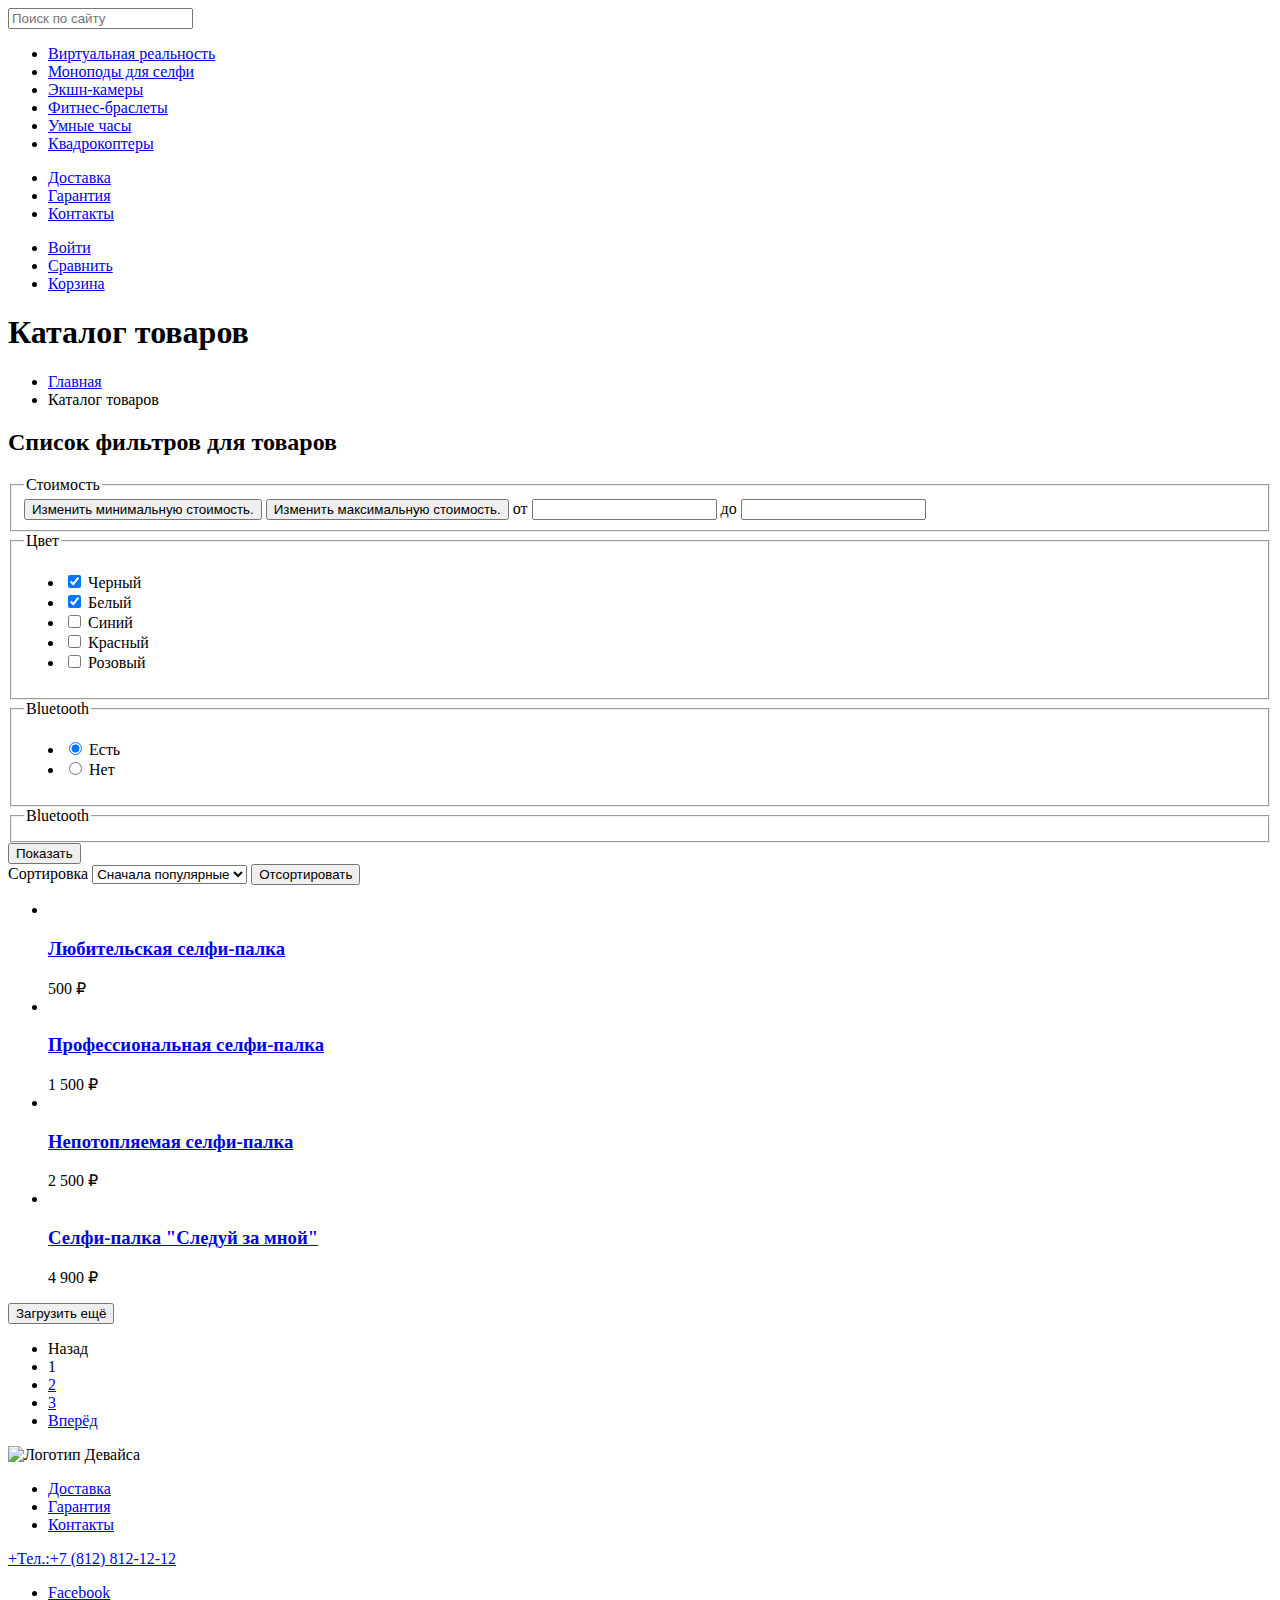
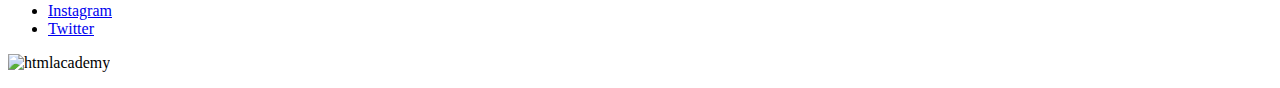
==== catalog.html @ da66f89e "Разметка внутренней страницы" ====
<!DOCTYPE html>
<html lang="ru">
  <head>
    <meta charset="utf-8">
    <title>Каталог</title>
  </head>
  <body>
    <header class="page-header">
        <input type="search" placeholder="Поиск по сайту">
        <nav class="navigation">
          <ul class="navigation-list navigation-products">
            <li class="navigation-item">
              <a class="navigation-link" href="#">Виртуальная реальность</a>
            </li>
            <li class="navigation-item">
              <a class="navigation-link" href="#">Моноподы для селфи</a>
            </li>
            <li class="navigation-item">
              <a class="navigation-link" href="#">Экшн-камеры</a>
            </li>
            <li class="navigation-item">
              <a class="navigation-link" href="#">Фитнес-браслеты</a>
            </li>
            <li class="navigation-item">
              <a class="navigation-link" href="#">Умные часы</a>
            </li>
            <li class="navigation-item">
              <a class="navigation-link" href="#">Квадрокоптеры</a>
            </li>
          </ul>
          <ul class="navigation-list">
            <li class="navigation-item">
              <a class="navigation-link" href="#">Доставка</a>
            </li>
            <li class="navigation-item">
              <a class="navigation-link" href="#">Гарантия</a>
            </li>
            <li class="navigation-item">
              <a class="navigation-link" href="#">Контакты</a>
            </li>
          </ul>
        </nav>
        <section>
          <ul>
            <li><a class="" href="#">Войти</a></li>
            <li class=""><a class="" href="#">Сравнить</a></li>
            <li class=""><a class="" href="#">Корзина</a></li>
          </ul>
        </section>
      </header>
      <main class="main-inner">
<header class="inner-header">
    <h1 class="inner-header-title">Каталог товаров</h1>
    <ul class="breadcrumbs">
        <li class="breadcrumbs-item">
            <a class="breadcrumbs-link" href="index.html">Главная</a>
        </li>
        <li class="breadcrumbs-item">
            <a class="breadcrumbs-link">Каталог товаров</a>
        </li>
    </ul>
</header>
<section class="catalog-products">
    <h2 class="visually-hidden">Список фильтров для товаров</h2>
    <form class="catalog-filter" action="https://echo.htmlacademy.ru/" method="get">
        <fieldset class="catalog-filter-group">
            <legend class="catalog-filter-title">Стоимость</legend>
            <button class="range-toggle toggle-min" type="button">
                <span class="visually-hidden">Изменить минимальную стоимость.</span>
            </button>
            <button class="range-toggle toggle-max" type="button">
                <span class="visually-hidden">Изменить максимальную стоимость.</span>
            </button>
            <label class="catalog-filter-label">
                от <input class="catalog-filter-input" type="number" name="min-price">
            </label>
            <label class="catalog-filter-label">
                до <input class="catalog-filter-input" type="number" name="max-price">
            </label>
        </fieldset>
        <fieldset class="catalog-filter-group">
            <legend class="catalog-filter-title">Цвет</legend>
            <ul class="catalog-filter-list">
                <li class="catalog-filter-item">
            <label class="control">
                <input class="visually-hidden control-input" type="checkbox" name="Черный" checked>
                <span class="control-mark"></span>
                <span class="control-label">Черный</span>
            </label>
            </li>
            <li class="catalog-filter-item">
            <label class="control">
                <input class="visually-hidden control-input" type="checkbox" name="Белый" checked>
                <span class="control-mark"></span>
                <span class="control-label">Белый</span>
            </label>
            </li>
            <li class="catalog-filter-item">
            <label class="control">
                <input class="visually-hidden control-input" type="checkbox" name="Синий">
                <span class="control-mark"></span>
                <span class="control-label">Синий</span>
            </label>
            </li>
            <li class="catalog-filter-item">
            <label class="control">
                <input class="visually-hidden control-input" type="checkbox" name="Красный">
                <span class="control-mark"></span>
                <span class="control-label">Красный</span>
            </label>
            </li>
            <li class="catalog-filter-item">
            <label class="control">
                <input class="visually-hidden control-input" type="checkbox" name="Розовый">
                <span class="control-mark"></span>
                <span class="control-label">Розовый</span>
            </label>
            </li></ul>
        </fieldset>
        <fieldset class="catalog-filter-group">
            <legend class="catalog-filter-title">Bluetooth</legend>
            <ul class="catalog-filter-list">
                <li class="catalog-filter-item">
            <label class="control">
                <input class="visually-hidden control-input" type="radio" name="Bluetooth" value="Yes" checked>
                <span class="control-mark"></span>
                <span class="control-label">Есть</span>
            </label>
            </li>
            <li class="catalog-filter-item">
                <label class="control">
                    <input class="visually-hidden control-input" type="radio" name="Bluetooth" value="No">
                    <span class="control-mark"></span>
                    <span class="control-label">Нет</span>
                </label>
                </li></ul></fieldset>
        <fieldset class="catalog-filter-group">
            <legend class="catalog-filter-title">Bluetooth</legend>
        </fieldset>
        <button class="button" type="submit">Показать</button>
    </form>
</section>
<section>
    <form class="sorting-type">
        <label for="sorting">Сортировка</label>
        <select class="select-control" id="sorting" name="sorting">
            <option value="popular">Сначала популярные</option>
            <option value="cheap">Сначала дешевые</option>
            <option value="expensive">Сначала дорогие</option>
        </select>
        <button class="visually-hidden" type="submit">Отсортировать</button>
    </form>
    <ul class="product-list">
    <li class="product-card">
        <a class="product-card-link" href="product.html">
            <img class="product-card-image" src="" alt="">
            <h3 class="product-card-title">Любительская селфи-палка</h3>
        </a>
        <span class="product-card-price">500 ₽</span>
    </li>
    <li class="product-card">
        <a class="product-card-link" href="product.html">
            <img class="product-card-image" src="" alt="">
            <h3 class="product-card-title">Профессиональная селфи-палка</h3>
        </a>
        <span class="product-card-price">1 500 ₽</span>
    </li>
    <li class="product-card">
        <a class="product-card-link" href="product.html">
            <img class="product-card-image" src="" alt="">
            <h3 class="product-card-title">Непотопляемая селфи-палка</h3>
        </a>
        <span class="product-card-price">2 500 ₽</span>
    </li>
    <li class="product-card">
        <a class="product-card-link" href="product.html">
            <img class="product-card-image" src="" alt="">
            <h3 class="product-card-title">Селфи-палка "Следуй за мной"</h3>
        </a>
        <span class="product-card-price">4 900 ₽</span>
    </li>
</ul>
<button class="button pagination-show-more" type="button">Загрузить ещё</button>
<ul class="pagination">
    <li class="pagination-item">
        <a class="pagination-link pagination-prev pagination-disabled">
            <span>Назад</span>
        </a>
    </li>
    <li class="pagination-item">
<a class="pagination-link pagination-current">1</a>
    </li>
    <li class="pagination-item">
        <a class="pagination-link" href="#">2</a>
    </li>
    <li class="pagination-item">
        <a class="pagination-link" href="#">3</a>
    </li>
<li class="pagination-item">
    <a class="pagination-link pagination-next" href="#">
        <span>Вперёд</span>
    </a>
</li>
</ul>
</section>
    </main>
      <footer>
        <img class="logo" src="" alt="Логотип Девайса">
        <ul class="navigation-list">
          <li class="navigation-item">
            <a class="navigation-link" href="#">Доставка</a>
          </li>
          <li class="navigation-item">
            <a class="navigation-link" href="#">Гарантия</a>
          </li>
          <li class="navigation-item">
            <a class="navigation-link" href="#">Контакты</a>
          </li>
        </ul>
        <a href="tel:+78128121212">+Тел.:+7 (812) 812-12-12</a>
              <ul class="footer-social-list">
                <li class="footer-social-item">
                  <a class="button" href="#">
                    <span class="visually-hidden">Facebook</span>
                  </a>
                </li>
                <li class="footer-social-item">
                  <a class="button" href="#">
                    <span class="visually-hidden">Instagram</span>
                  </a>
                </li>
                <li class="footer-social-item">
                  <a class="button" href="#">
                    <span class="visually-hidden">Twitter</span>
                  </a>
                </li>
              </ul>
              <p><img src="" alt="htmlacademy"></p>
      </footer> 
  </body>
</html>
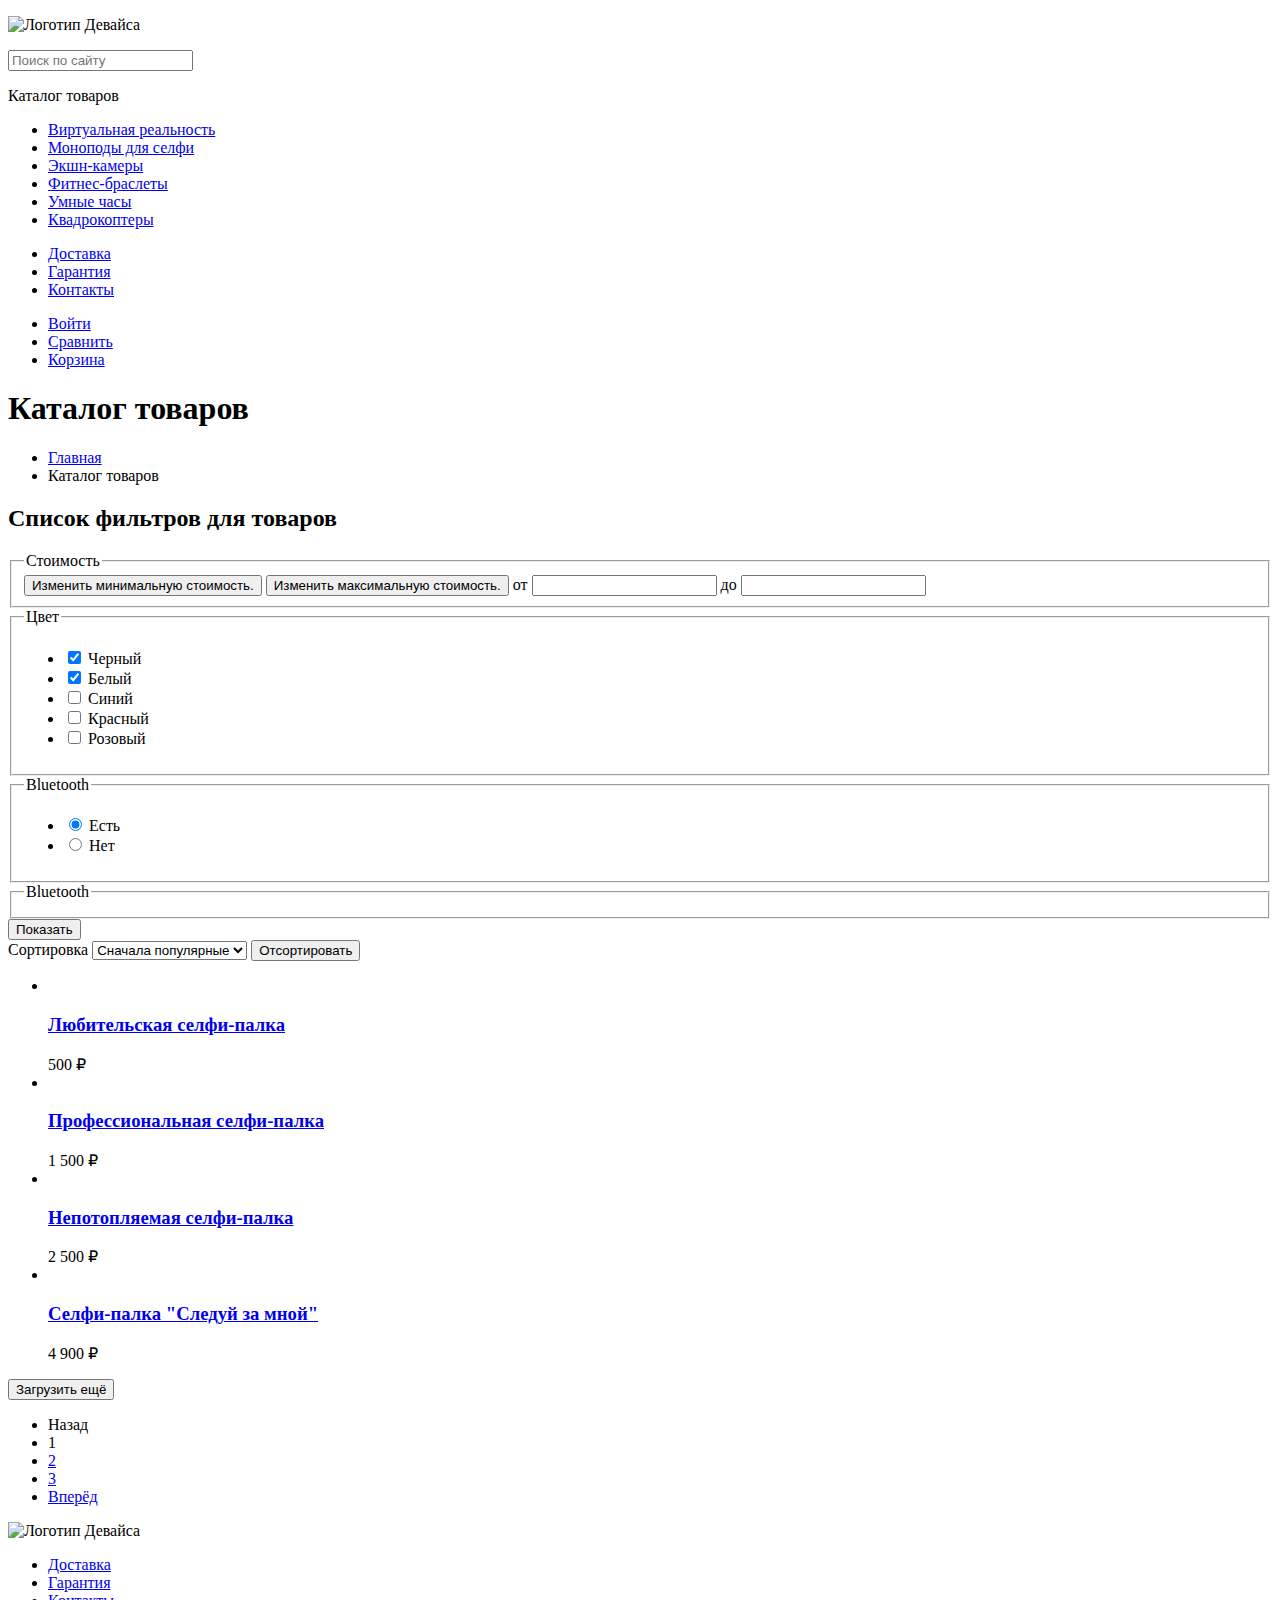
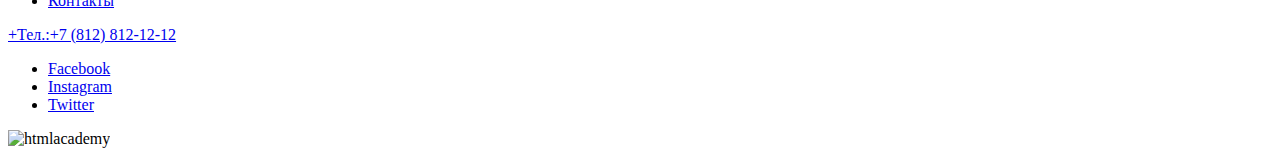
==== commit ca320414: "Разметка внутренней страницы" ====
--- a/catalog.html
+++ b/catalog.html
@@ -6,7 +6,9 @@
   </head>
   <body>
     <header class="page-header">
+      <p><img class="header-logo" src="" alt="Логотип Девайса"></p>
         <input type="search" placeholder="Поиск по сайту">
+        <p>Каталог товаров</p>
         <nav class="navigation">
           <ul class="navigation-list navigation-products">
             <li class="navigation-item">
@@ -205,7 +207,7 @@
 </section>
     </main>
       <footer>
-        <img class="logo" src="" alt="Логотип Девайса">
+        <p><img class="footer-logo" src="" alt="Логотип Девайса"></p>
         <ul class="navigation-list">
           <li class="navigation-item">
             <a class="navigation-link" href="#">Доставка</a>
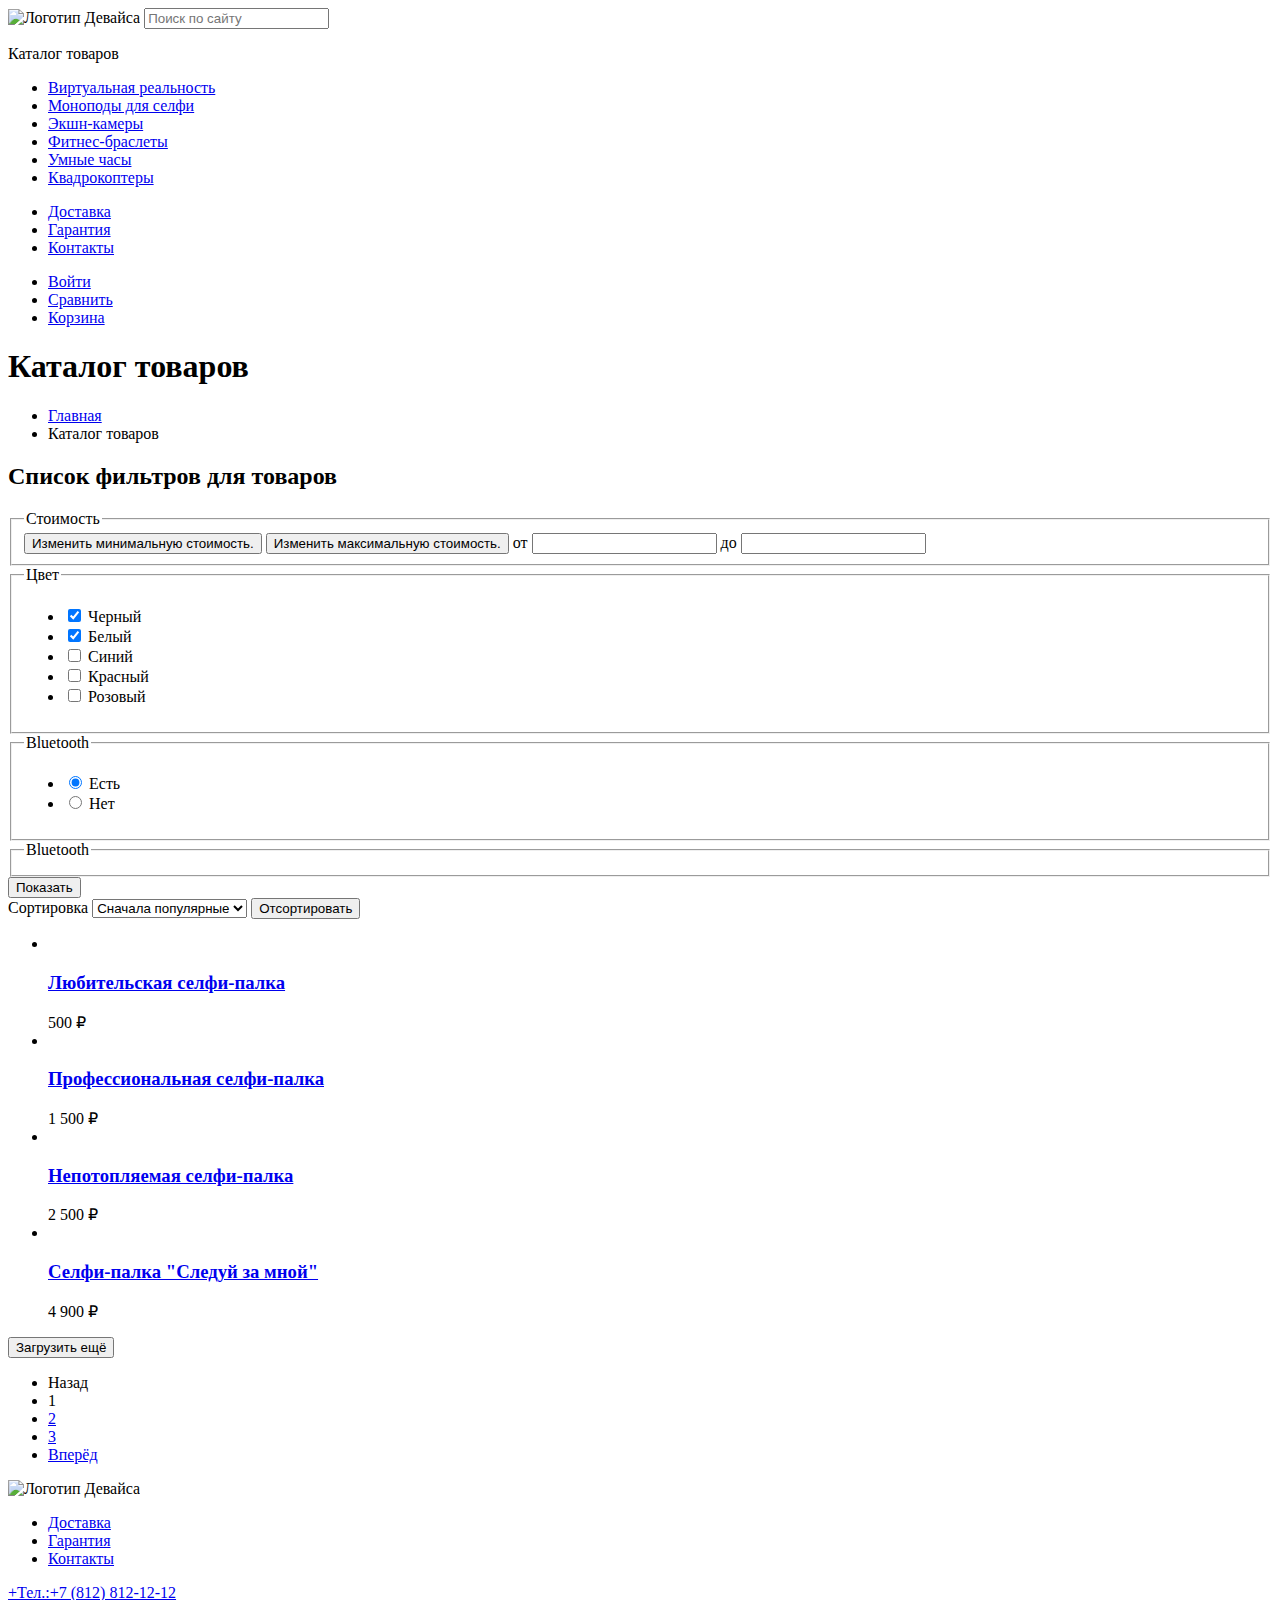
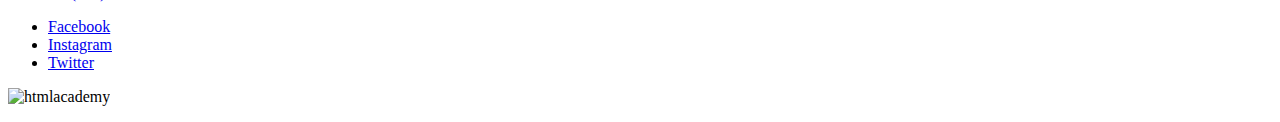
==== commit 4e5fc4a9: "Графика и базовая стилизация для главной страницы" ====
--- a/catalog.html
+++ b/catalog.html
@@ -6,7 +6,7 @@
   </head>
   <body>
     <header class="page-header">
-      <p><img class="header-logo" src="" alt="Логотип Девайса"></p>
+      <img class="header-logo" src="" alt="Логотип Девайса">
         <input type="search" placeholder="Поиск по сайту">
         <p>Каталог товаров</p>
         <nav class="navigation">
@@ -207,7 +207,7 @@
 </section>
     </main>
       <footer>
-        <p><img class="footer-logo" src="" alt="Логотип Девайса"></p>
+        <img class="footer-logo" src="" alt="Логотип Девайса">
         <ul class="navigation-list">
           <li class="navigation-item">
             <a class="navigation-link" href="#">Доставка</a>
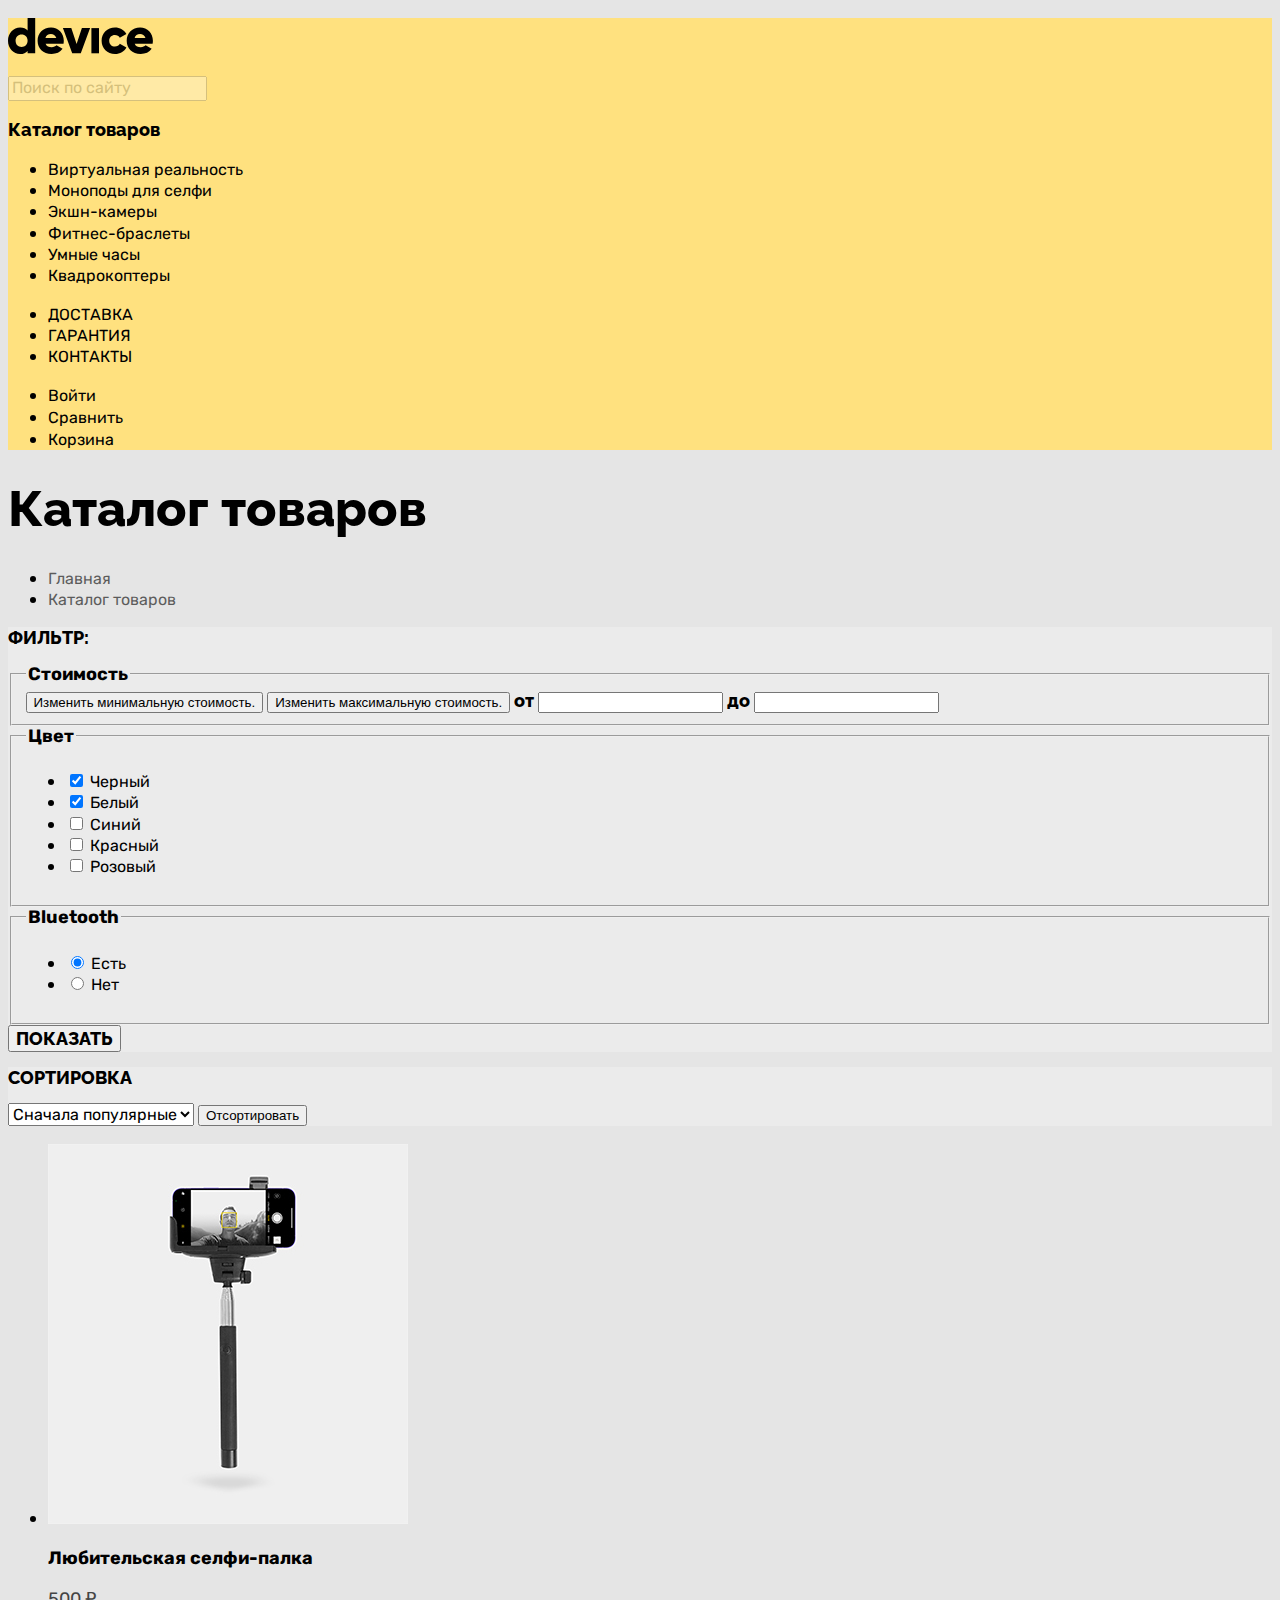
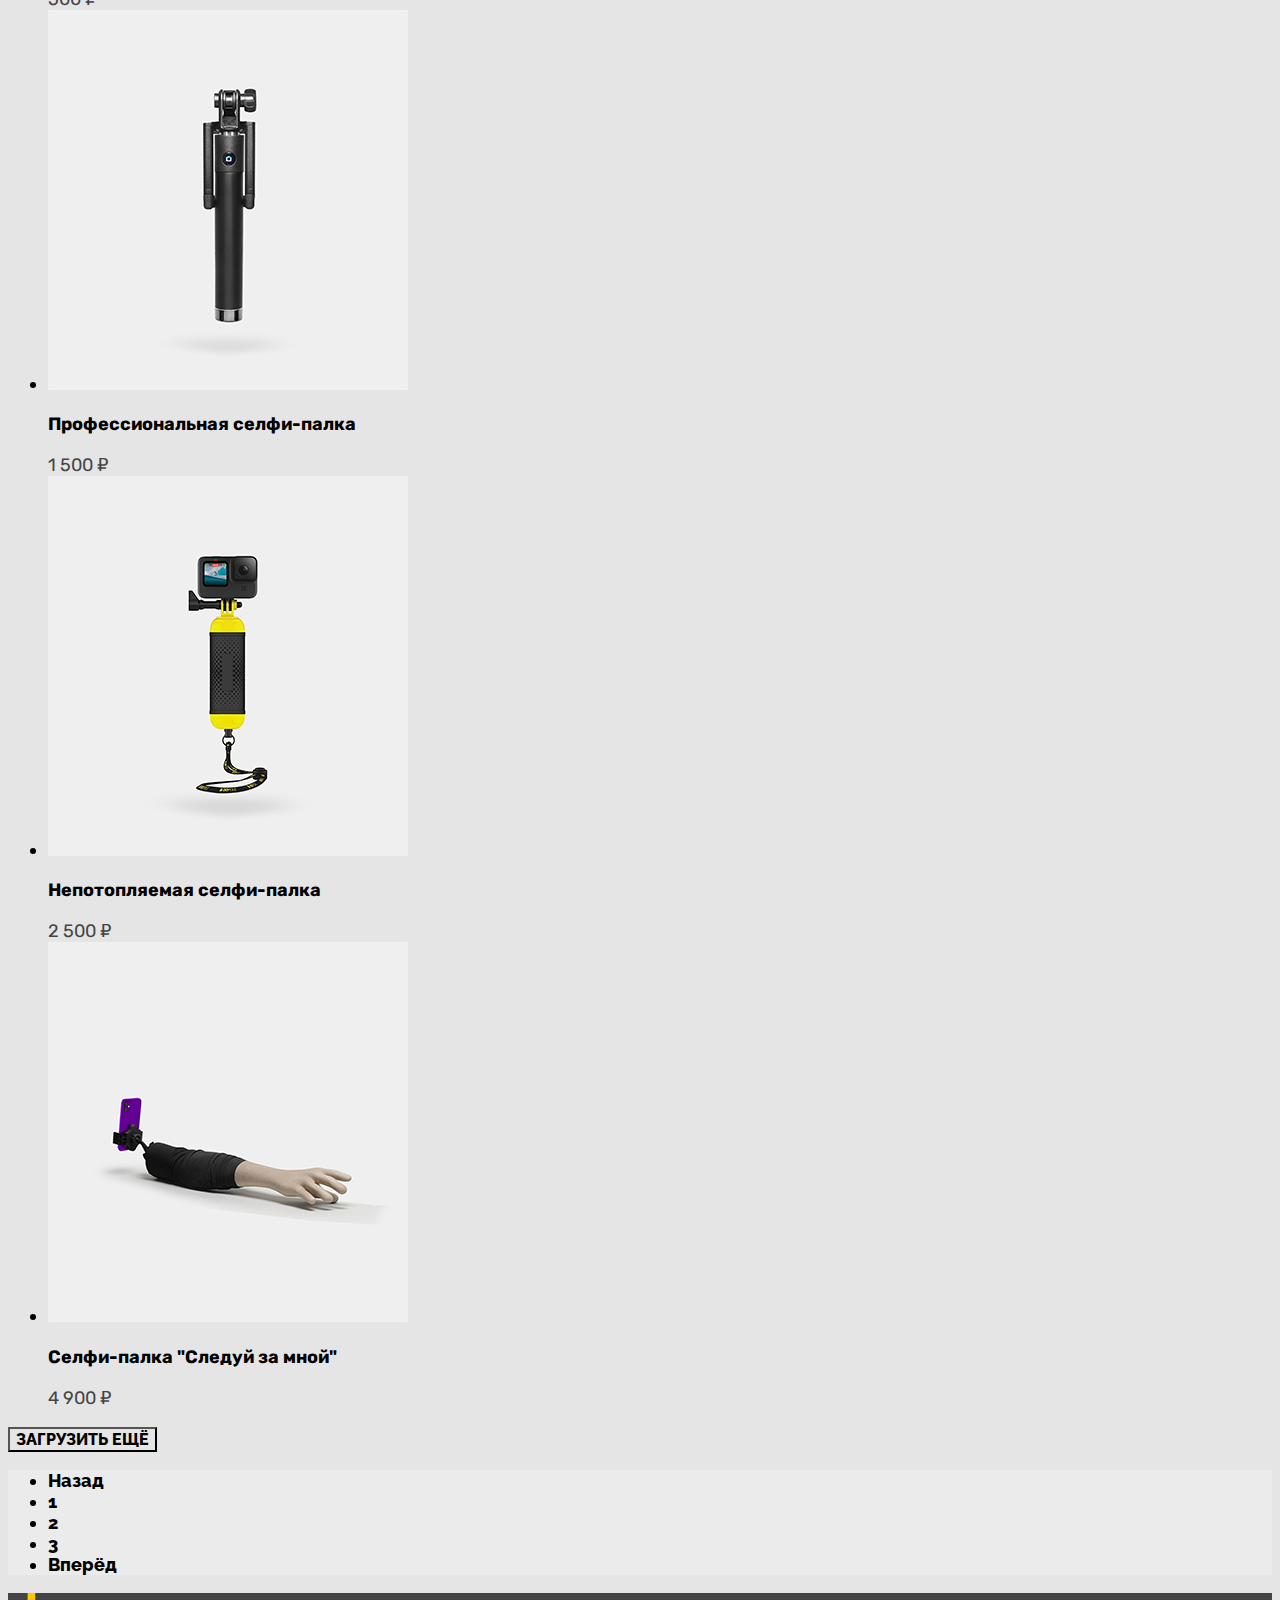
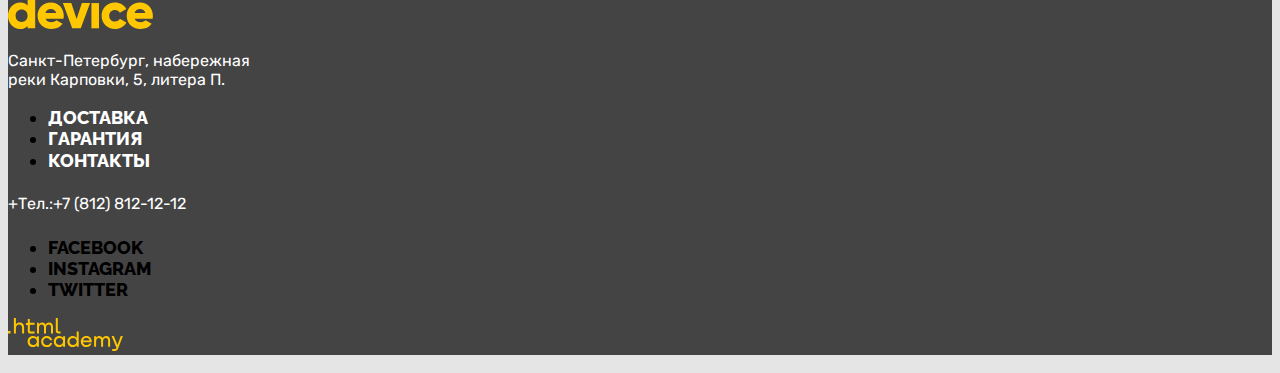
==== commit b9b0b398: "Базовая стилизация главной страницы и каталога" ====
--- a/catalog.html
+++ b/catalog.html
@@ -3,52 +3,54 @@
   <head>
     <meta charset="utf-8">
     <title>Каталог</title>
+    <link rel="stylesheet" href="styles/styles.css">
   </head>
   <body>
     <header class="page-header">
-      <img class="header-logo" src="" alt="Логотип Девайса">
-        <input type="search" placeholder="Поиск по сайту">
-        <p>Каталог товаров</p>
-        <nav class="navigation">
-          <ul class="navigation-list navigation-products">
-            <li class="navigation-item">
-              <a class="navigation-link" href="#">Виртуальная реальность</a>
-            </li>
-            <li class="navigation-item">
-              <a class="navigation-link" href="#">Моноподы для селфи</a>
-            </li>
-            <li class="navigation-item">
-              <a class="navigation-link" href="#">Экшн-камеры</a>
-            </li>
-            <li class="navigation-item">
-              <a class="navigation-link" href="#">Фитнес-браслеты</a>
-            </li>
-            <li class="navigation-item">
-              <a class="navigation-link" href="#">Умные часы</a>
-            </li>
-            <li class="navigation-item">
-              <a class="navigation-link" href="#">Квадрокоптеры</a>
-            </li>
-          </ul>
-          <ul class="navigation-list">
-            <li class="navigation-item">
-              <a class="navigation-link" href="#">Доставка</a>
-            </li>
-            <li class="navigation-item">
-              <a class="navigation-link" href="#">Гарантия</a>
-            </li>
-            <li class="navigation-item">
-              <a class="navigation-link" href="#">Контакты</a>
-            </li>
-          </ul>
-        </nav>
-        <section>
-          <ul>
-            <li><a class="" href="#">Войти</a></li>
-            <li class=""><a class="" href="#">Сравнить</a></li>
-            <li class=""><a class="" href="#">Корзина</a></li>
-          </ul>
-        </section>
+      <p><img class="header-logo" src="images/device-logo.svg" width="145" height="36" alt="Логотип">
+      </p>
+    <input type="search" placeholder="Поиск по сайту" class="search">
+    <p>Каталог товаров</p>
+    <nav class="navigation">
+      <ul class="navigation-list navigation-products">
+        <li class="navigation-item">
+          <a class="navigation-link" href="#">Виртуальная реальность</a>
+        </li>
+        <li class="navigation-item">
+          <a class="navigation-link" href="#">Моноподы для селфи</a>
+        </li>
+        <li class="navigation-item">
+          <a class="navigation-link" href="#">Экшн-камеры</a>
+        </li>
+        <li class="navigation-item">
+          <a class="navigation-link" href="#">Фитнес-браслеты</a>
+        </li>
+        <li class="navigation-item">
+          <a class="navigation-link" href="#">Умные часы</a>
+        </li>
+        <li class="navigation-item">
+          <a class="navigation-link" href="#">Квадрокоптеры</a>
+        </li>
+      </ul>
+      <ul class="navigation-list">
+        <li class="navigation-item">
+          <a class="navigation-link contacts" href="#">Доставка</a>
+        </li>
+        <li class="navigation-item">
+          <a class="navigation-link contacts" href="#">Гарантия</a>
+        </li>
+        <li class="navigation-item">
+          <a class="navigation-link contacts" href="#">Контакты</a>
+        </li>
+      </ul>
+    </nav>
+    <section>
+      <div><ul>
+        <li><a class="login" href="#">Войти</a></li>
+        <li><a class="login" href="#">Сравнить</a></li>
+        <li><a class="login" href="#">Корзина</a></li>
+      </ul></div>
+    </section>
       </header>
       <main class="main-inner">
 <header class="inner-header">
@@ -63,7 +65,7 @@
     </ul>
 </header>
 <section class="catalog-products">
-    <h2 class="visually-hidden">Список фильтров для товаров</h2>
+    <h2 class="">Фильтр:</h2>
     <form class="catalog-filter" action="https://echo.htmlacademy.ru/" method="get">
         <fieldset class="catalog-filter-group">
             <legend class="catalog-filter-title">Стоимость</legend>
@@ -136,47 +138,45 @@
                     <span class="control-label">Нет</span>
                 </label>
                 </li></ul></fieldset>
-        <fieldset class="catalog-filter-group">
-            <legend class="catalog-filter-title">Bluetooth</legend>
-        </fieldset>
+        
         <button class="button" type="submit">Показать</button>
     </form>
 </section>
-<section>
+<section class="price-sorting">
     <form class="sorting-type">
-        <label for="sorting">Сортировка</label>
+        <h2><label for="sorting">Сортировка</label></h2>
         <select class="select-control" id="sorting" name="sorting">
             <option value="popular">Сначала популярные</option>
             <option value="cheap">Сначала дешевые</option>
             <option value="expensive">Сначала дорогие</option>
         </select>
         <button class="visually-hidden" type="submit">Отсортировать</button>
-    </form>
-    <ul class="product-list">
-    <li class="product-card">
-        <a class="product-card-link" href="product.html">
-            <img class="product-card-image" src="" alt="">
+    </form></section>
+    <section class="product-section"><ul class="product-list">
+    <li class="product-card">
+        <a class="product-card-link" href="product.html">
+            <img class="product-card-image" src="images/product-1.jpg" alt="Любительская селфи-палка">
             <h3 class="product-card-title">Любительская селфи-палка</h3>
         </a>
         <span class="product-card-price">500 ₽</span>
     </li>
     <li class="product-card">
         <a class="product-card-link" href="product.html">
-            <img class="product-card-image" src="" alt="">
+            <img class="product-card-image" src="images/product-2.jpg" alt="Профессиональная селфи-палка">
             <h3 class="product-card-title">Профессиональная селфи-палка</h3>
         </a>
         <span class="product-card-price">1 500 ₽</span>
     </li>
     <li class="product-card">
         <a class="product-card-link" href="product.html">
-            <img class="product-card-image" src="" alt="">
+            <img class="product-card-image" src="images/product-3.jpg" alt="Непотопляемая селфи-палка">
             <h3 class="product-card-title">Непотопляемая селфи-палка</h3>
         </a>
         <span class="product-card-price">2 500 ₽</span>
     </li>
     <li class="product-card">
         <a class="product-card-link" href="product.html">
-            <img class="product-card-image" src="" alt="">
+            <img class="product-card-image" src="images/product-4.jpg" alt="Следуй за мной">
             <h3 class="product-card-title">Селфи-палка "Следуй за мной"</h3>
         </a>
         <span class="product-card-price">4 900 ₽</span>
@@ -206,38 +206,40 @@
 </ul>
 </section>
     </main>
-      <footer>
-        <img class="footer-logo" src="" alt="Логотип Девайса">
-        <ul class="navigation-list">
-          <li class="navigation-item">
-            <a class="navigation-link" href="#">Доставка</a>
-          </li>
-          <li class="navigation-item">
-            <a class="navigation-link" href="#">Гарантия</a>
-          </li>
-          <li class="navigation-item">
-            <a class="navigation-link" href="#">Контакты</a>
-          </li>
-        </ul>
-        <a href="tel:+78128121212">+Тел.:+7 (812) 812-12-12</a>
-              <ul class="footer-social-list">
-                <li class="footer-social-item">
-                  <a class="button" href="#">
-                    <span class="visually-hidden">Facebook</span>
-                  </a>
-                </li>
-                <li class="footer-social-item">
-                  <a class="button" href="#">
-                    <span class="visually-hidden">Instagram</span>
-                  </a>
-                </li>
-                <li class="footer-social-item">
-                  <a class="button" href="#">
-                    <span class="visually-hidden">Twitter</span>
-                  </a>
-                </li>
-              </ul>
-              <p><img src="" alt="htmlacademy"></p>
-      </footer> 
-  </body>
-</html>+    <footer>
+      <p><img class="footer-logo" src="images/device2.svg" width="145" height="36" alt="Логотип"></p>
+      <p class="about-us2">Санкт-Петербург, набережная<br>
+        реки Карповки, 5, литера П.</p>
+      <ul class="navigation-list">
+        <li class="navigation-item">
+          <a class="navigation-link contacts2" href="#">Доставка</a>
+        </li>
+        <li class="navigation-item">
+          <a class="navigation-link contacts2" href="#">Гарантия</a>
+        </li>
+        <li class="navigation-item">
+          <a class="navigation-link contacts2" href="#">Контакты</a>
+        </li>
+      </ul>
+      <a href="tel:+78128121212" class="about-us3">+Тел.:+7 (812) 812-12-12</a>
+            <ul class="footer-social-list">
+              <li class="footer-social-item">
+                <a class="button" href="#">
+                  <span class="visually-hidden">Facebook</span>
+                </a>
+              </li>
+              <li class="footer-social-item">
+                <a class="button" href="#">
+                  <span class="visually-hidden">Instagram</span>
+                </a>
+              </li>
+              <li class="footer-social-item">
+                <a class="button" href="#">
+                  <span class="visually-hidden">Twitter</span>
+                </a>
+              </li>
+            </ul>
+            <p><img src="images/htmlacademy.svg" width="115" height="33" alt="htmlacademy"></p>
+    </footer>
+      </body>
+    </html>--- a/styles/styles.css
+++ b/styles/styles.css
@@ -0,0 +1,256 @@
+@font-face {
+    font-family: raleway;
+    font-style: normal;
+    font-weight: 800;
+    src: url("../fonts/raleway/raleway-800.woff2") format("woff2");
+    font-display: swap;
+}
+
+@font-face {
+    font-family: rubik;
+    font-style: normal;
+    font-weight: 400;
+    src: url(../fonts/rubik/rubik-400.woff2) format("woff2");
+    font-display: swap;
+}
+
+@font-face {
+    font-family: rubik;
+    font-style: normal;
+    font-weight: 700;
+    src: url("../fonts/rubik/rubik-700.woff2") format("woff2"); 
+    font-display: swap;
+}
+
+@font-face {
+    font-family: rubik;
+    font-style: normal;
+    font-weight: 800;
+    src: url("../fonts/rubik/rubik-800.woff2") format("woff2");
+}
+
+body {
+    font-family: raleway;
+    font-size: 18px;
+    line-height: 21.13px;
+    background-color: #E5E5E5;
+    color: black;
+}
+
+.page-header {
+    color: #000000;
+    background-color: #FFE17F;
+}
+
+.search {font-family: rubik;
+    font-weight: 400;
+    font-size: 16px;
+    line-height: 18.96px;
+    opacity: 0.3;
+}
+
+.login {
+    font-family: rubik;
+    font-weight: 400;
+    font-size: 16px;
+    color: black;
+    line-height: 18.96px;
+    text-decoration: none;
+}
+
+.phrase {
+font-size: 50px;
+line-height: 50px;
+}
+
+.description {
+font-family: rubik;
+font-weight: 400;  
+font-size: 18px;
+color: #444444;
+line-height: 30px;
+}
+
+.navigation-link.contacts {
+    text-transform: uppercase;
+    text-decoration: none;
+    color: black;
+}
+
+.navigation-link {
+    font-family: rubik;
+    font-size: 16px;
+    line-height: 18px;
+    text-decoration: none;
+    color: black;
+}
+
+.button {
+    font-family: Raleway;
+font-style: normal;
+font-weight: 800;
+font-size: 18px;
+line-height: 21px;
+color: black;
+text-decoration: none;
+text-transform: uppercase;
+text-align: center;
+}
+
+.catalog {
+    line-height: 24px;
+}
+
+h2 {
+    font-family: raleway;
+    font-size: 18px;
+    line-height: 21.13px;
+    text-transform: uppercase;
+    color: black;
+}
+
+h3 {
+    font-size: 50px;
+    line-height: 50px;
+}
+
+.about-us {
+    font-family: rubik;
+    font-size: 18px;
+    line-height: 30px;
+    color: #444444;
+}
+
+.delivery-method {
+    font-size: 18px;
+    line-height: 20px;
+}
+
+h4 {
+    font-family: rubik;
+    font-size: 24px;
+    line-height: 30px;
+    color: #444444;
+}
+
+.section-type1 {
+    background-color: #F0F0F0;
+}
+
+footer {
+    background-color: #444444;
+}
+
+.navigation-link.contacts2 {
+    font-family: raleway;
+    font-size: 18px;
+    line-height: 21px;
+    text-transform: uppercase;
+    color: #ffffff;
+}
+
+.about-us2 {
+    font-family: rubik;
+    font-size: 16px;
+    line-height: 19px;
+    color: #ffffff;
+    text-decoration: none;
+}
+
+.about-us3 {
+    font-family: rubik;
+    font-size: 16px;
+    line-height: 30px;
+    color: #ffffff;
+    text-decoration: none;
+}
+
+.inner-header-title {
+    font-family: Raleway;
+font-size: 50px;
+line-height: 50px;
+color: black;
+}
+
+.breadcrumbs-link {
+font-family: Rubik;
+font-size: 16px;
+line-height: 19px;
+opacity: 0.6;
+color: black;
+text-decoration: none;
+}
+
+.product-card-title {
+    font-family: rubik;
+    font-size: 18px;
+line-height: 24px;
+color: black;
+text-decoration: none;
+}
+
+.product-card-link {
+    text-decoration: none;
+}
+
+.catalog-filter-title {
+    font-family: Rubik;
+font-weight: bold;
+font-size: 18px;
+line-height: 20px;
+color: black;
+}
+
+.control-label {
+    font-family: Rubik;
+font-size: 16px;
+line-height: 19px;
+color: black;
+}
+
+.select-control {
+    font-family: Rubik;
+font-size: 16px;
+line-height: 19px;
+color: black;
+}
+
+.product-card-price {
+    font-family: Rubik;
+font-size: 18px;
+line-height: 21px;
+text-align: right;
+color: #444444;
+}
+
+.catalog-products {
+    background-color: #EBEBEB;
+}
+
+.price-sorting {
+    background-color: #EBEBEB;
+}
+
+.product-section {
+    background-color: #E5E5E5;;
+}
+
+.button.pagination-show-more {
+    font-family: Raleway;
+    font-size: 16px;
+    line-height: 19px;
+    text-align: center;
+    text-transform: uppercase;
+    color: black;
+    background-color: #E5E5E5;
+}
+
+.pagination {
+    background-color: #EBEBEB;
+}
+
+.pagination-link {
+    text-decoration: none;
+    color: black;
+font-family: raleway;
+}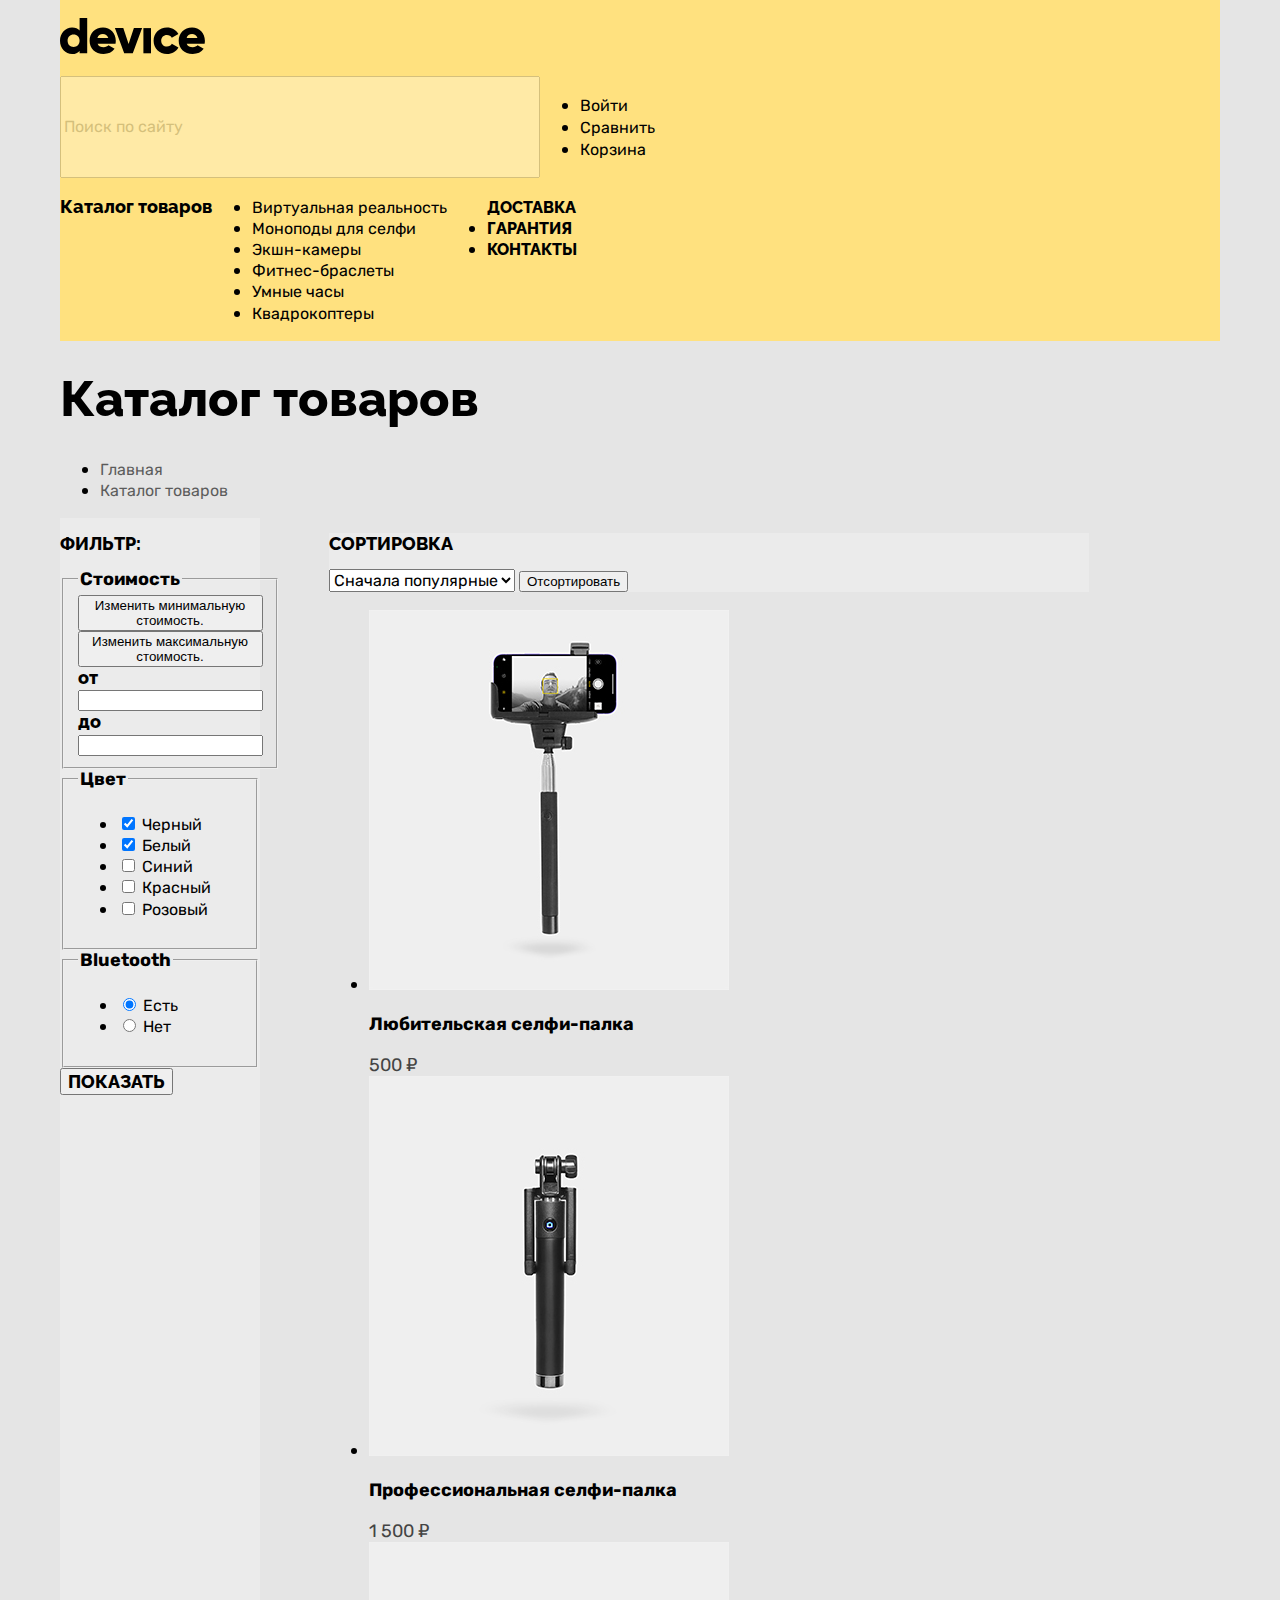
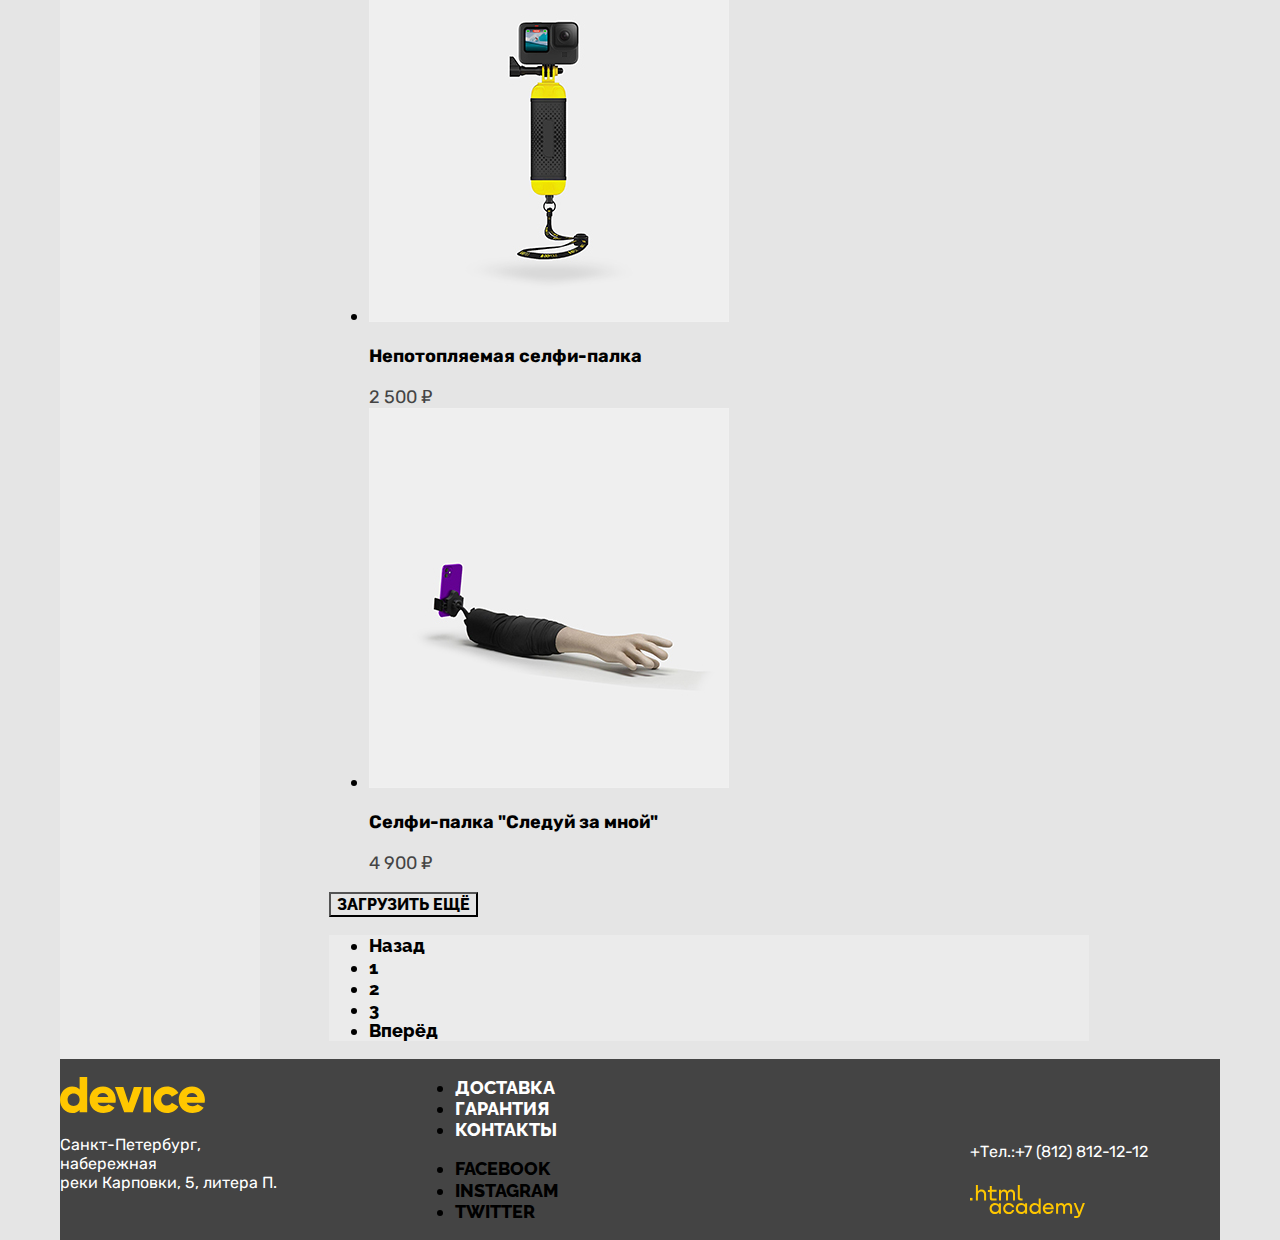
==== commit 7720f15c: "Сетка страницы и крупных блоков на флексах для страницы каталога" ====
--- a/catalog.html
+++ b/catalog.html
@@ -9,9 +9,17 @@
     <header class="page-header">
       <p><img class="header-logo" src="images/device-logo.svg" width="145" height="36" alt="Логотип">
       </p>
+      <section class="header-search">
     <input type="search" placeholder="Поиск по сайту" class="search">
-    <p>Каталог товаров</p>
+    <h2 class="visually-hidden"></h2>
+    <ul class="header-search-list">
+      <li><a class="login" href="#">Войти</a></li>
+      <li><a class="login" href="#">Сравнить</a></li>
+      <li><a class="login" href="#">Корзина</a></li>
+    </ul>
+  </section>
     <nav class="navigation">
+      <p>Каталог товаров</p>
       <ul class="navigation-list navigation-products">
         <li class="navigation-item">
           <a class="navigation-link" href="#">Виртуальная реальность</a>
@@ -32,7 +40,7 @@
           <a class="navigation-link" href="#">Квадрокоптеры</a>
         </li>
       </ul>
-      <ul class="navigation-list">
+      <ul class="navigation-list>
         <li class="navigation-item">
           <a class="navigation-link contacts" href="#">Доставка</a>
         </li>
@@ -44,15 +52,9 @@
         </li>
       </ul>
     </nav>
-    <section>
-      <div><ul>
-        <li><a class="login" href="#">Войти</a></li>
-        <li><a class="login" href="#">Сравнить</a></li>
-        <li><a class="login" href="#">Корзина</a></li>
-      </ul></div>
-    </section>
-      </header>
+  </header>
       <main class="main-inner">
+        <div class="page-container">
 <header class="inner-header">
     <h1 class="inner-header-title">Каталог товаров</h1>
     <ul class="breadcrumbs">
@@ -64,8 +66,10 @@
         </li>
     </ul>
 </header>
-<section class="catalog-products">
-    <h2 class="">Фильтр:</h2>
+
+    <div class="catalog-products">
+      <section class="filters">
+      <h2 class="">Фильтр:</h2>
     <form class="catalog-filter" action="https://echo.htmlacademy.ru/" method="get">
         <fieldset class="catalog-filter-group">
             <legend class="catalog-filter-title">Стоимость</legend>
@@ -142,6 +146,7 @@
         <button class="button" type="submit">Показать</button>
     </form>
 </section>
+<div class="catalog-right-column">
 <section class="price-sorting">
     <form class="sorting-type">
         <h2><label for="sorting">Сортировка</label></h2>
@@ -204,13 +209,13 @@
     </a>
 </li>
 </ul>
-</section>
+</section></div></div></div>
     </main>
-    <footer>
-      <p><img class="footer-logo" src="images/device2.svg" width="145" height="36" alt="Логотип"></p>
+    <footer class="page-footer">
+      <div class="footer-address"><p><img class="footer-logo" src="images/device2.svg" width="145" height="36" alt="Логотип"></p>
       <p class="about-us2">Санкт-Петербург, набережная<br>
-        реки Карповки, 5, литера П.</p>
-      <ul class="navigation-list">
+        реки Карповки, 5, литера П.</p></div>
+      <div><ul class="navigation-list">
         <li class="navigation-item">
           <a class="navigation-link contacts2" href="#">Доставка</a>
         </li>
@@ -221,25 +226,26 @@
           <a class="navigation-link contacts2" href="#">Контакты</a>
         </li>
       </ul>
-      <a href="tel:+78128121212" class="about-us3">+Тел.:+7 (812) 812-12-12</a>
-            <ul class="footer-social-list">
-              <li class="footer-social-item">
-                <a class="button" href="#">
-                  <span class="visually-hidden">Facebook</span>
-                </a>
-              </li>
-              <li class="footer-social-item">
-                <a class="button" href="#">
-                  <span class="visually-hidden">Instagram</span>
-                </a>
-              </li>
-              <li class="footer-social-item">
-                <a class="button" href="#">
-                  <span class="visually-hidden">Twitter</span>
-                </a>
-              </li>
-            </ul>
-            <p><img src="images/htmlacademy.svg" width="115" height="33" alt="htmlacademy"></p>
+      <ul class="footer-social-list">
+        <li class="footer-social-item">
+          <a class="button" href="#">
+            <span class="visually-hidden">Facebook</span>
+          </a>
+        </li>
+        <li class="footer-social-item">
+          <a class="button" href="#">
+            <span class="visually-hidden">Instagram</span>
+          </a>
+        </li>
+        <li class="footer-social-item">
+          <a class="button" href="#">
+            <span class="visually-hidden">Twitter</span>
+          </a>
+        </li>
+      </ul>
+    </div>
+      <div class="footer-phone-number"><a href="tel:+78128121212" class="about-us3">+Тел.:+7 (812) 812-12-12</a>
+            <p><img src="images/htmlacademy.svg" width="115" height="33" alt="htmlacademy"></p></div>
     </footer>
       </body>
     </html>--- a/styles/styles.css
+++ b/styles/styles.css
@@ -29,7 +29,13 @@
     src: url("../fonts/rubik/rubik-800.woff2") format("woff2");
 }
 
+html {height: 100%;}
+
 body {
+    display: flex;
+    flex-direction: column;
+    min-height: 100%;
+    margin: 0;
     font-family: raleway;
     font-size: 18px;
     line-height: 21.13px;
@@ -37,20 +43,43 @@
     color: black;
 }
 
+
+.navigation {display: flex;
+
+width: 1041px;
+}
+
+
+
 .page-header {
+    font-family: raleway, Arial, sans-serif;
     color: #000000;
     background-color: #FFE17F;
-}
-
-.search {font-family: rubik;
+    width: 1160px;
+    margin: 0 auto;
+}
+
+.header-search {
+display: flex;
+}
+
+.header-search-list {}
+
+.search {font-family: rubik, Arial, sans-serif;
     font-weight: 400;
     font-size: 16px;
     line-height: 18.96px;
     opacity: 0.3;
+    width: 480px;
+}
+
+.page-container {
+    width: 1160px;
+    margin: 0 auto;
 }
 
 .login {
-    font-family: rubik;
+    font-family: rubik, Arial, sans-serif;
     font-weight: 400;
     font-size: 16px;
     color: black;
@@ -59,12 +88,15 @@
 }
 
 .phrase {
+font-family: raleway, Arial, sans-serif;
 font-size: 50px;
 line-height: 50px;
 }
 
+.main-container {flex-grow: 1;}
+
 .description {
-font-family: rubik;
+font-family: rubik, Arial, sans-serif;
 font-weight: 400;  
 font-size: 18px;
 color: #444444;
@@ -72,21 +104,35 @@
 }
 
 .navigation-link.contacts {
+    font-family: raleway, Arial, sans-serif;
     text-transform: uppercase;
     text-decoration: none;
     color: black;
 }
 
 .navigation-link {
-    font-family: rubik;
+    font-family: rubik, Arial, sans-serif;
     font-size: 16px;
     line-height: 18px;
     text-decoration: none;
     color: black;
 }
 
+.products-list.catalog {
+    font-family: raleway, Arial, sans-serif;
+    line-height: 24px;
+    width: 160px;
+}
+
+.products-list {width: 1160px;
+    display: flex;
+    margin: 0;
+    padding: 0;
+    justify-content: space-between;
+}
+
 .button {
-    font-family: Raleway;
+    font-family: Raleway, Arial, sans-serif;
 font-style: normal;
 font-weight: 800;
 font-size: 18px;
@@ -97,12 +143,12 @@
 text-align: center;
 }
 
-.catalog {
-    line-height: 24px;
-}
+.index-columns {display: flex;
+justify-content: space-between;
+padding: 0 40px;}
 
 h2 {
-    font-family: raleway;
+    
     font-size: 18px;
     line-height: 21.13px;
     text-transform: uppercase;
@@ -115,34 +161,48 @@
 }
 
 .about-us {
-    font-family: rubik;
+    font-family: rubik, Arial, sans-serif;
     font-size: 18px;
     line-height: 30px;
     color: #444444;
 }
 
 .delivery-method {
+    font-family: raleway, Arial, sans-serif;
     font-size: 18px;
     line-height: 20px;
 }
 
 h4 {
-    font-family: rubik;
     font-size: 24px;
     line-height: 30px;
     color: #444444;
 }
 
 .section-type1 {
+    font-family: raleway, Arial, sans-serif;
+    
+}
+
+.section-type2 {font-family: raleway, Arial, sans-serif;
     background-color: #F0F0F0;
-}
-
-footer {
+width: 1160px;}
+
+.sign-up {background-color: #F0F0F0;
+    display: flex;
+width: 1160px;}
+
+.page-footer {
     background-color: #444444;
-}
+    width: 1160px;
+    display: flex;
+    margin: 0 auto;
+}
+
+
 
 .navigation-link.contacts2 {
-    font-family: raleway;
+    font-family: raleway, Arial, sans-serif;
     font-size: 18px;
     line-height: 21px;
     text-transform: uppercase;
@@ -150,7 +210,7 @@
 }
 
 .about-us2 {
-    font-family: rubik;
+    font-family: rubik, Arial, sans-serif;
     font-size: 16px;
     line-height: 19px;
     color: #ffffff;
@@ -158,7 +218,7 @@
 }
 
 .about-us3 {
-    font-family: rubik;
+    font-family: rubik, Arial, sans-serif;
     font-size: 16px;
     line-height: 30px;
     color: #ffffff;
@@ -166,14 +226,14 @@
 }
 
 .inner-header-title {
-    font-family: Raleway;
+    font-family: raleway, Arial, sans-serif;
 font-size: 50px;
 line-height: 50px;
 color: black;
 }
 
 .breadcrumbs-link {
-font-family: Rubik;
+font-family: rubik, Arial, sans-serif;
 font-size: 16px;
 line-height: 19px;
 opacity: 0.6;
@@ -182,7 +242,7 @@
 }
 
 .product-card-title {
-    font-family: rubik;
+    font-family: rubik, Arial, sans-serif;
     font-size: 18px;
 line-height: 24px;
 color: black;
@@ -190,11 +250,12 @@
 }
 
 .product-card-link {
+    font-family: raleway, Arial, sans-serif;
     text-decoration: none;
 }
 
 .catalog-filter-title {
-    font-family: Rubik;
+font-family: rubik, Arial, sans-serif; 
 font-weight: bold;
 font-size: 18px;
 line-height: 20px;
@@ -202,41 +263,55 @@
 }
 
 .control-label {
-    font-family: Rubik;
+font-family: rubik, Arial, sans-serif;
 font-size: 16px;
 line-height: 19px;
 color: black;
 }
 
 .select-control {
-    font-family: Rubik;
+    font-family: rubik, Arial, sans-serif;
 font-size: 16px;
 line-height: 19px;
 color: black;
 }
 
 .product-card-price {
-    font-family: Rubik;
+    font-family: rubik, Arial, sans-serif;
 font-size: 18px;
 line-height: 21px;
 text-align: right;
 color: #444444;
 }
 
-.catalog-products {
+.filters {
+    font-family: raleway, Arial, sans-serif;
     background-color: #EBEBEB;
+    display: flex;
+    flex-direction: column;
+    width: 200px;
+    margin-right: 69px;
 }
 
 .price-sorting {
+    font-family: raleway, Arial, sans-serif;
     background-color: #EBEBEB;
 }
 
 .product-section {
+    font-family: raleway, Arial, sans-serif;
     background-color: #E5E5E5;;
 }
 
+.section-contacts {
+    width: 560px;
+}
+
+.section-about-us {width: 560px;
+}
+
 .button.pagination-show-more {
-    font-family: Raleway;
+    font-family: raleway, Arial, sans-serif;
     font-size: 16px;
     line-height: 19px;
     text-align: center;
@@ -246,11 +321,23 @@
 }
 
 .pagination {
+    font-family: raleway, Arial, sans-serif;
     background-color: #EBEBEB;
 }
 
 .pagination-link {
     text-decoration: none;
     color: black;
-font-family: raleway;
-}+    font-family: raleway, Arial, sans-serif;
+}
+
+.footer-address {width: 240px;
+margin-right: 115px;}
+
+.footer-phone-number {width: 250px;
+    margin-top: auto;
+margin-left: auto;}
+
+.catalog-products {display: flex;}
+
+.catalog-right-column {width: 760px;}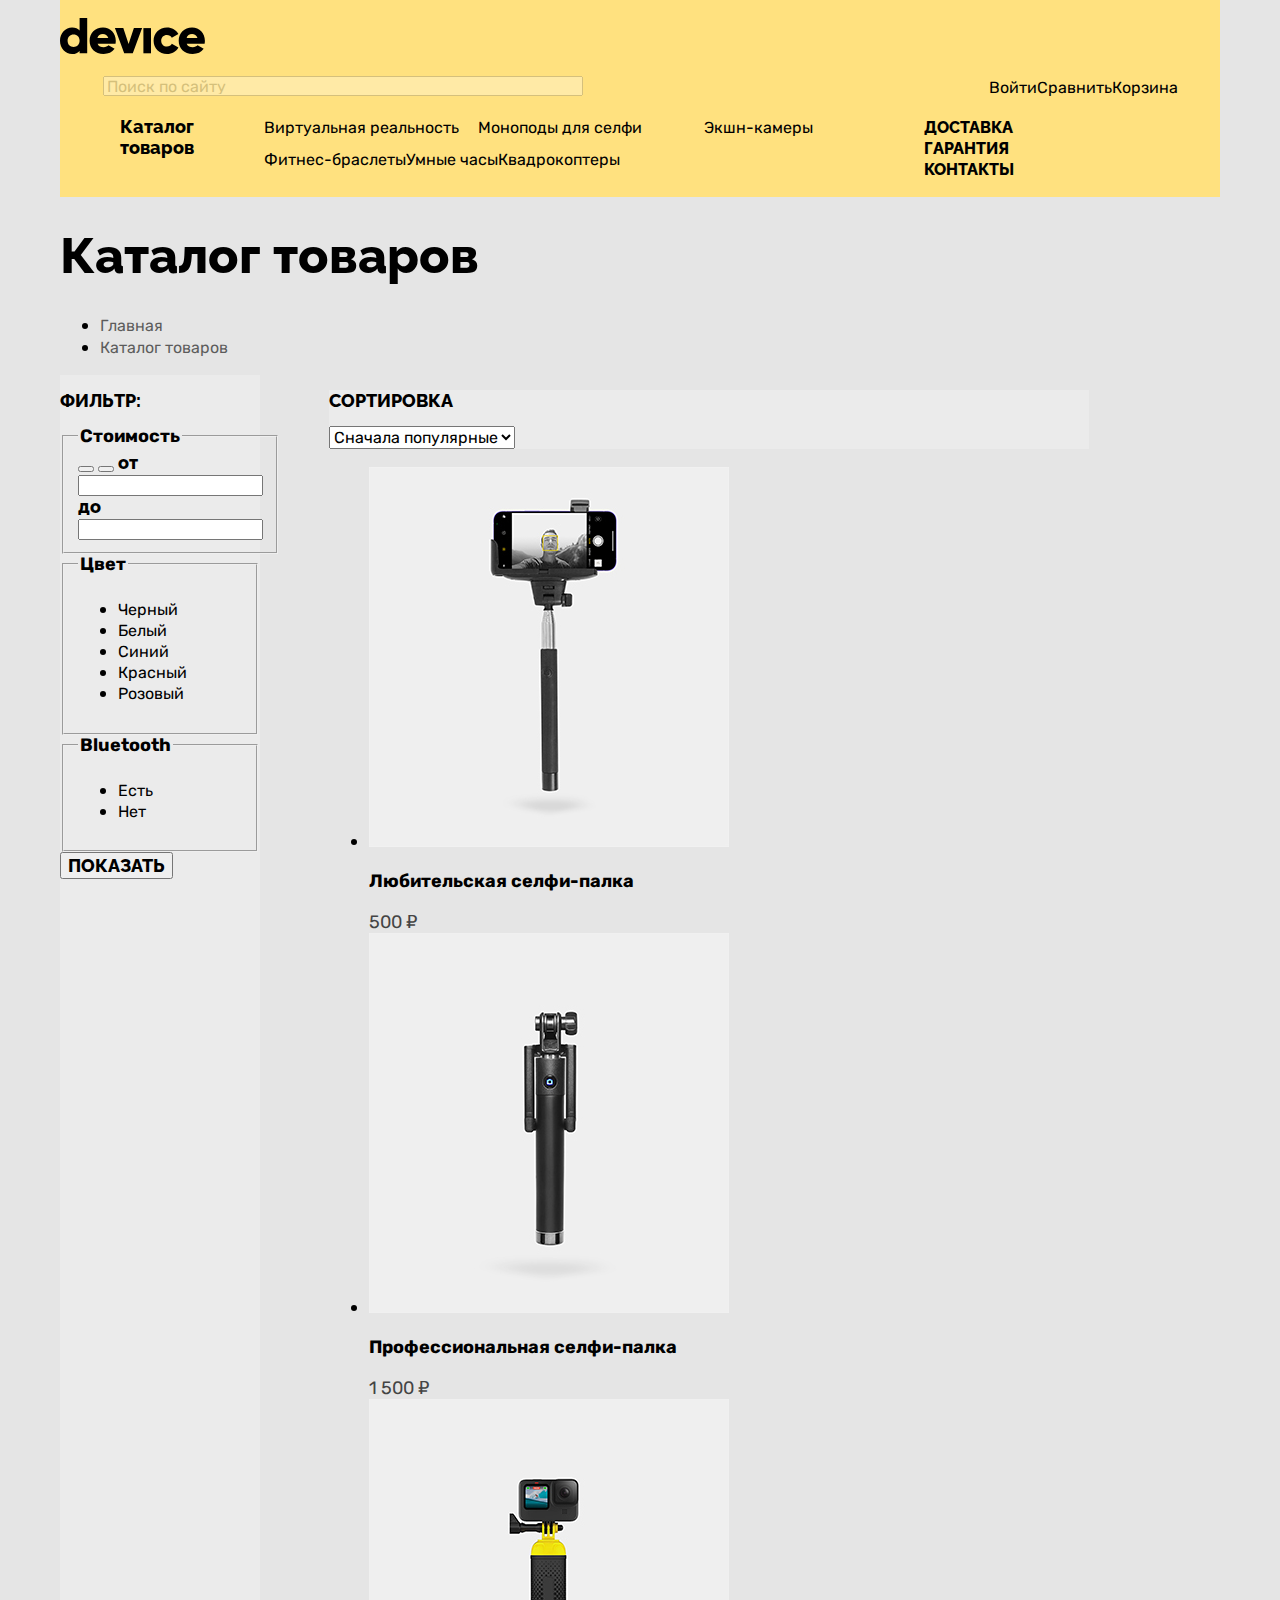
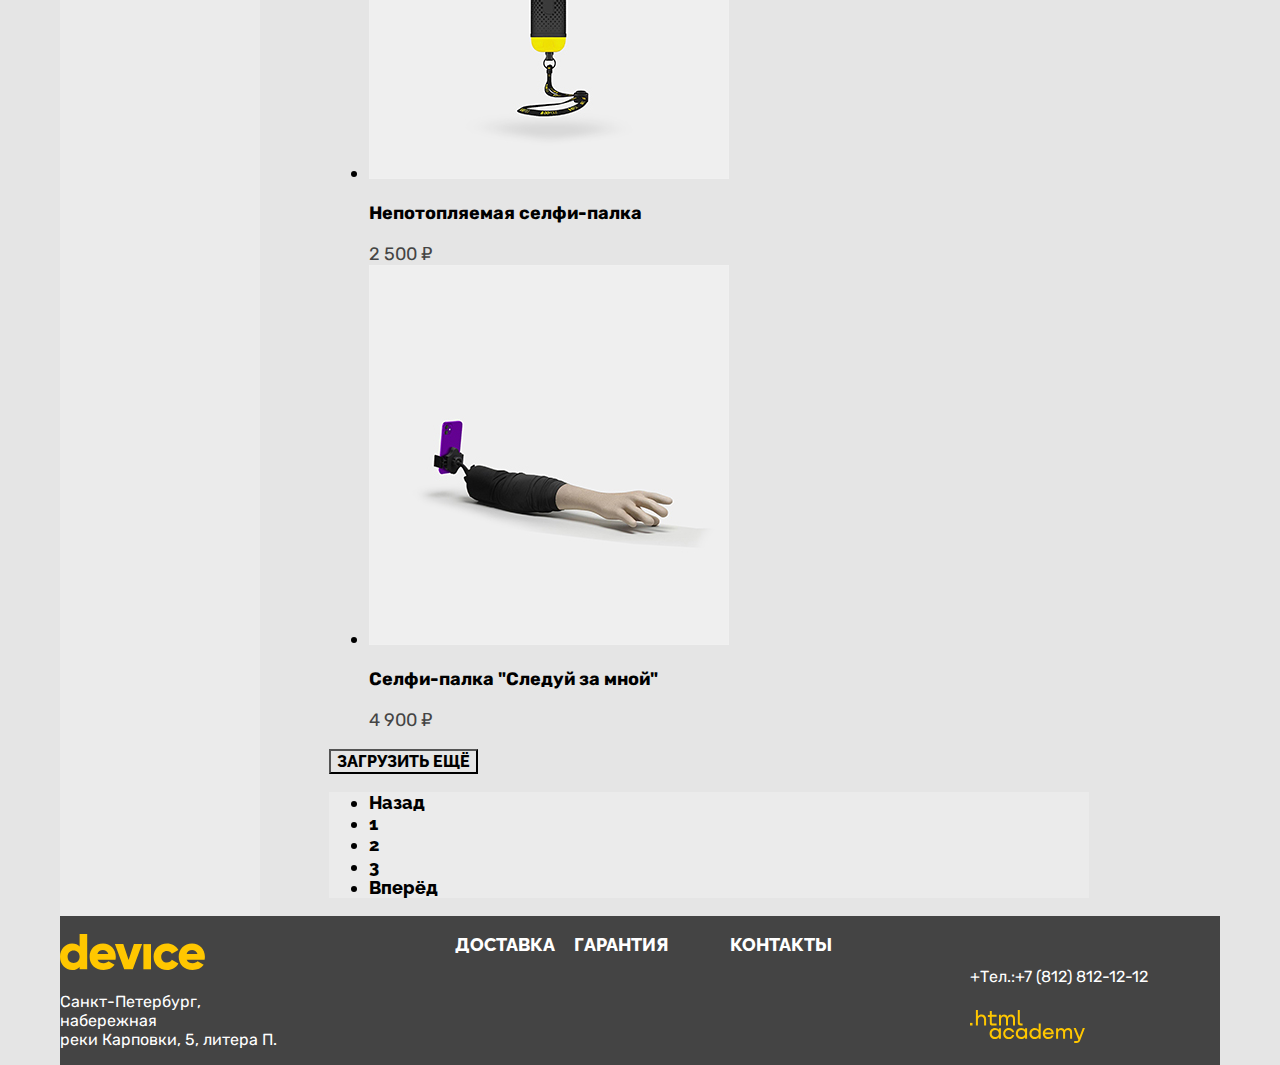
==== commit 7ce55394: "Микросетки на флексах для всех страниц" ====
--- a/catalog.html
+++ b/catalog.html
@@ -40,7 +40,7 @@
           <a class="navigation-link" href="#">Квадрокоптеры</a>
         </li>
       </ul>
-      <ul class="navigation-list>
+      <ul class="navigation-list">
         <li class="navigation-item">
           <a class="navigation-link contacts" href="#">Доставка</a>
         </li>
--- a/styles/styles.css
+++ b/styles/styles.css
@@ -45,11 +45,44 @@
 
 
 .navigation {display: flex;
-
 width: 1041px;
-}
-
-
+margin: 0 auto;
+}
+
+.navigation-list {display: flex;
+  margin-left: auto; 
+  flex-wrap: wrap; 
+  
+}
+
+.navigation-item {list-style-type: none; 
+}
+
+.navigation-item:first-child {margin-right: 19px;}
+
+.navigation-item:nth-child(2) {margin-right: 62px;}
+
+.navigation-link {padding-top: 15px;
+    padding-bottom: 15px;}
+
+.slider {display: flex;
+    margin-top: 121px;
+}
+
+.slider-description {display: flex;
+flex-direction: column;
+}
+
+.visually-hidden {
+    position: absolute;
+    width: 1px;
+    height: 1px;
+    margin: -1px;
+    padding: 0;
+    border: 0;
+    clip: rect(0 0 0 0);
+    overflow: hidden;
+  }
 
 .page-header {
     font-family: raleway, Arial, sans-serif;
@@ -61,9 +94,22 @@
 
 .header-search {
 display: flex;
-}
-
-.header-search-list {}
+width: 1075px;
+margin: 0 auto;
+}
+
+.header-search-list {list-style-type: none;
+display: flex;
+flex-wrap: wrap;
+margin: 0;
+padding: 0;
+margin-left: auto;
+}
+
+
+
+.catalog-list {
+}
 
 .search {font-family: rubik, Arial, sans-serif;
     font-weight: 400;
@@ -71,6 +117,7 @@
     line-height: 18.96px;
     opacity: 0.3;
     width: 480px;
+    height: 20px;
 }
 
 .page-container {
@@ -85,12 +132,14 @@
     color: black;
     line-height: 18.96px;
     text-decoration: none;
+    
 }
 
 .phrase {
 font-family: raleway, Arial, sans-serif;
 font-size: 50px;
 line-height: 50px;
+margin-left: 40px;
 }
 
 .main-container {flex-grow: 1;}
@@ -101,6 +150,7 @@
 font-size: 18px;
 color: #444444;
 line-height: 30px;
+margin-left: 41px;
 }
 
 .navigation-link.contacts {
@@ -145,7 +195,9 @@
 
 .index-columns {display: flex;
 justify-content: space-between;
-padding: 0 40px;}
+
+margin-top: 97px;
+margin-bottom: 87px;}
 
 h2 {
     
@@ -181,12 +233,14 @@
 
 .section-type1 {
     font-family: raleway, Arial, sans-serif;
-    
+    margin-top: 69px;
+    margin-bottom: 90px;
 }
 
 .section-type2 {font-family: raleway, Arial, sans-serif;
     background-color: #F0F0F0;
-width: 1160px;}
+width: 1160px;
+margin: 0;}
 
 .sign-up {background-color: #F0F0F0;
     display: flex;
@@ -308,6 +362,7 @@
 }
 
 .section-about-us {width: 560px;
+    margin-right: 40px;
 }
 
 .button.pagination-show-more {
@@ -340,4 +395,19 @@
 
 .catalog-products {display: flex;}
 
-.catalog-right-column {width: 760px;}+.catalog-right-column {width: 760px;}
+
+.footer-social-list {list-style-type: none;
+    margin: 0;
+    padding: 0;
+display: flex;
+flex-wrap: wrap;}
+
+    .footer-social-item {width: 40px;
+    height: 40px;
+margin-right: 15px;
+margin-bottom: 15px;}
+
+.footer-social-item:nth-child(3n) {
+    margin-right: 0;
+  }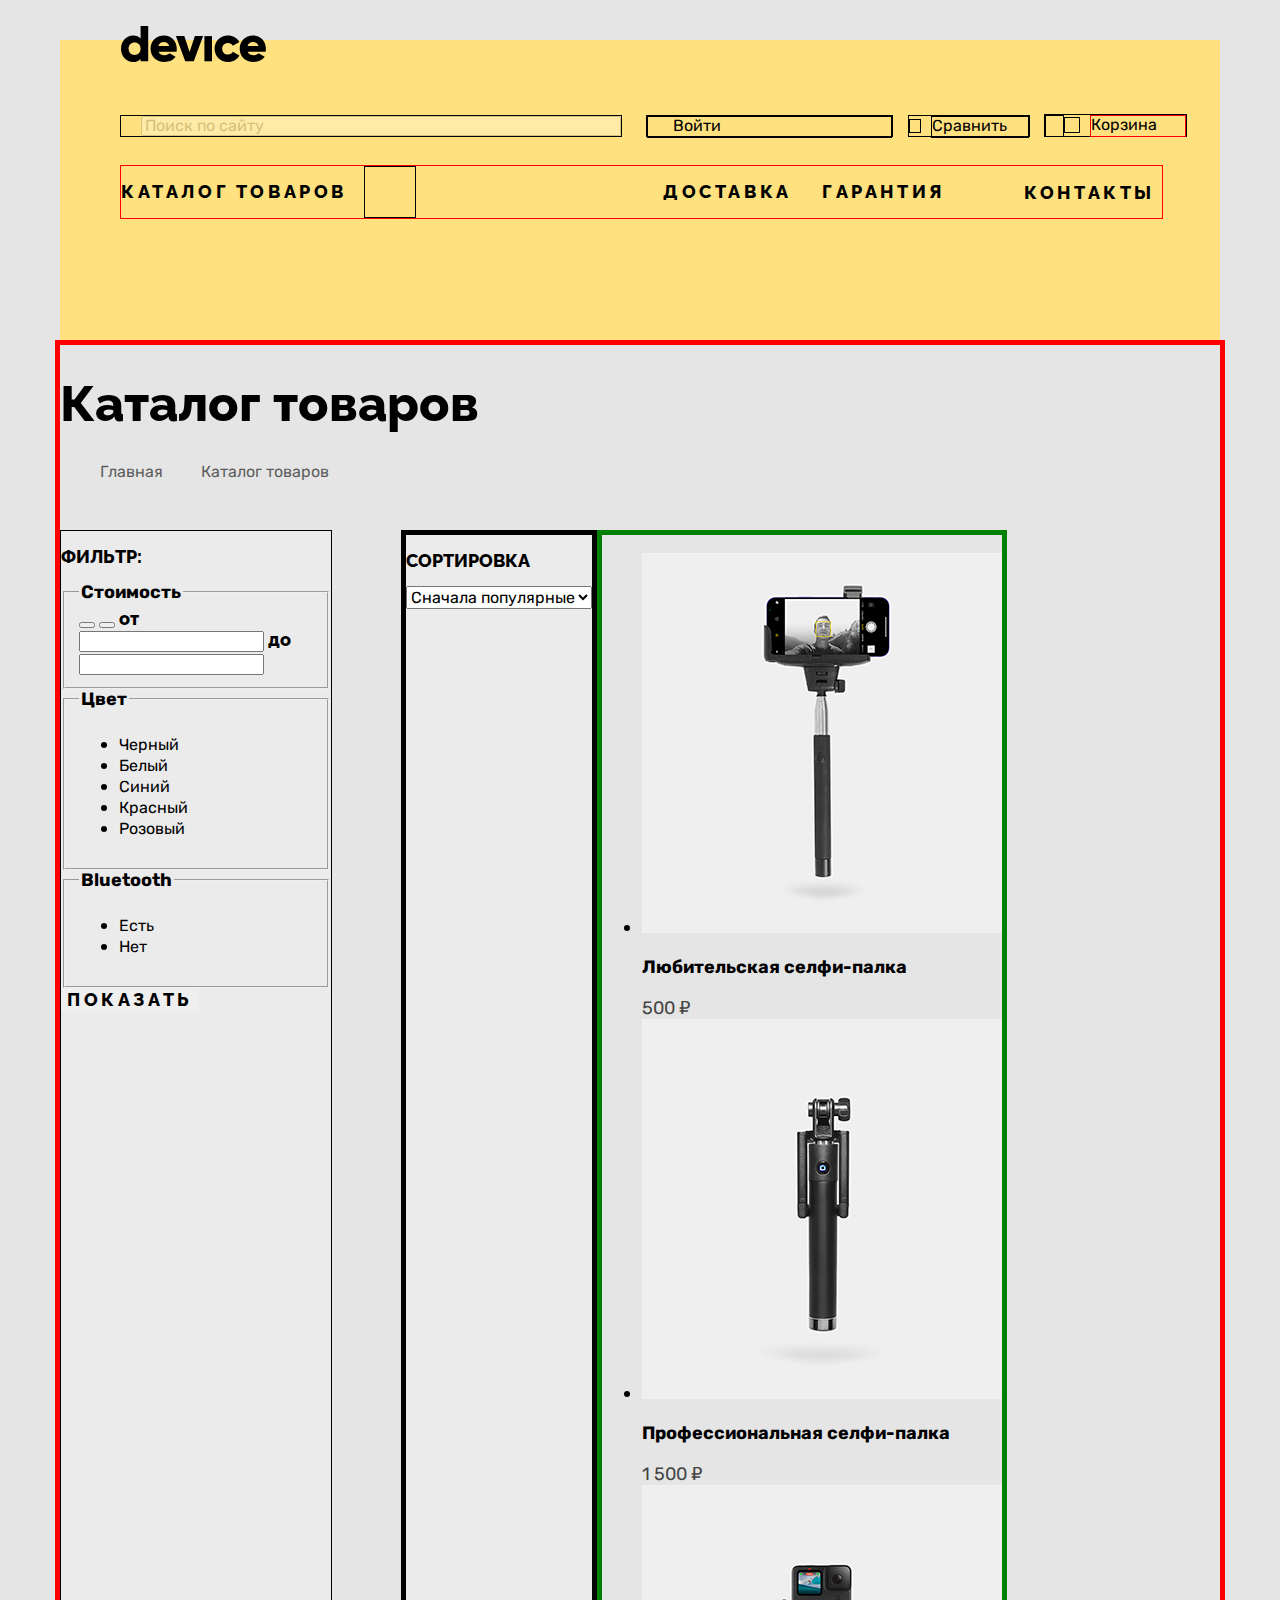
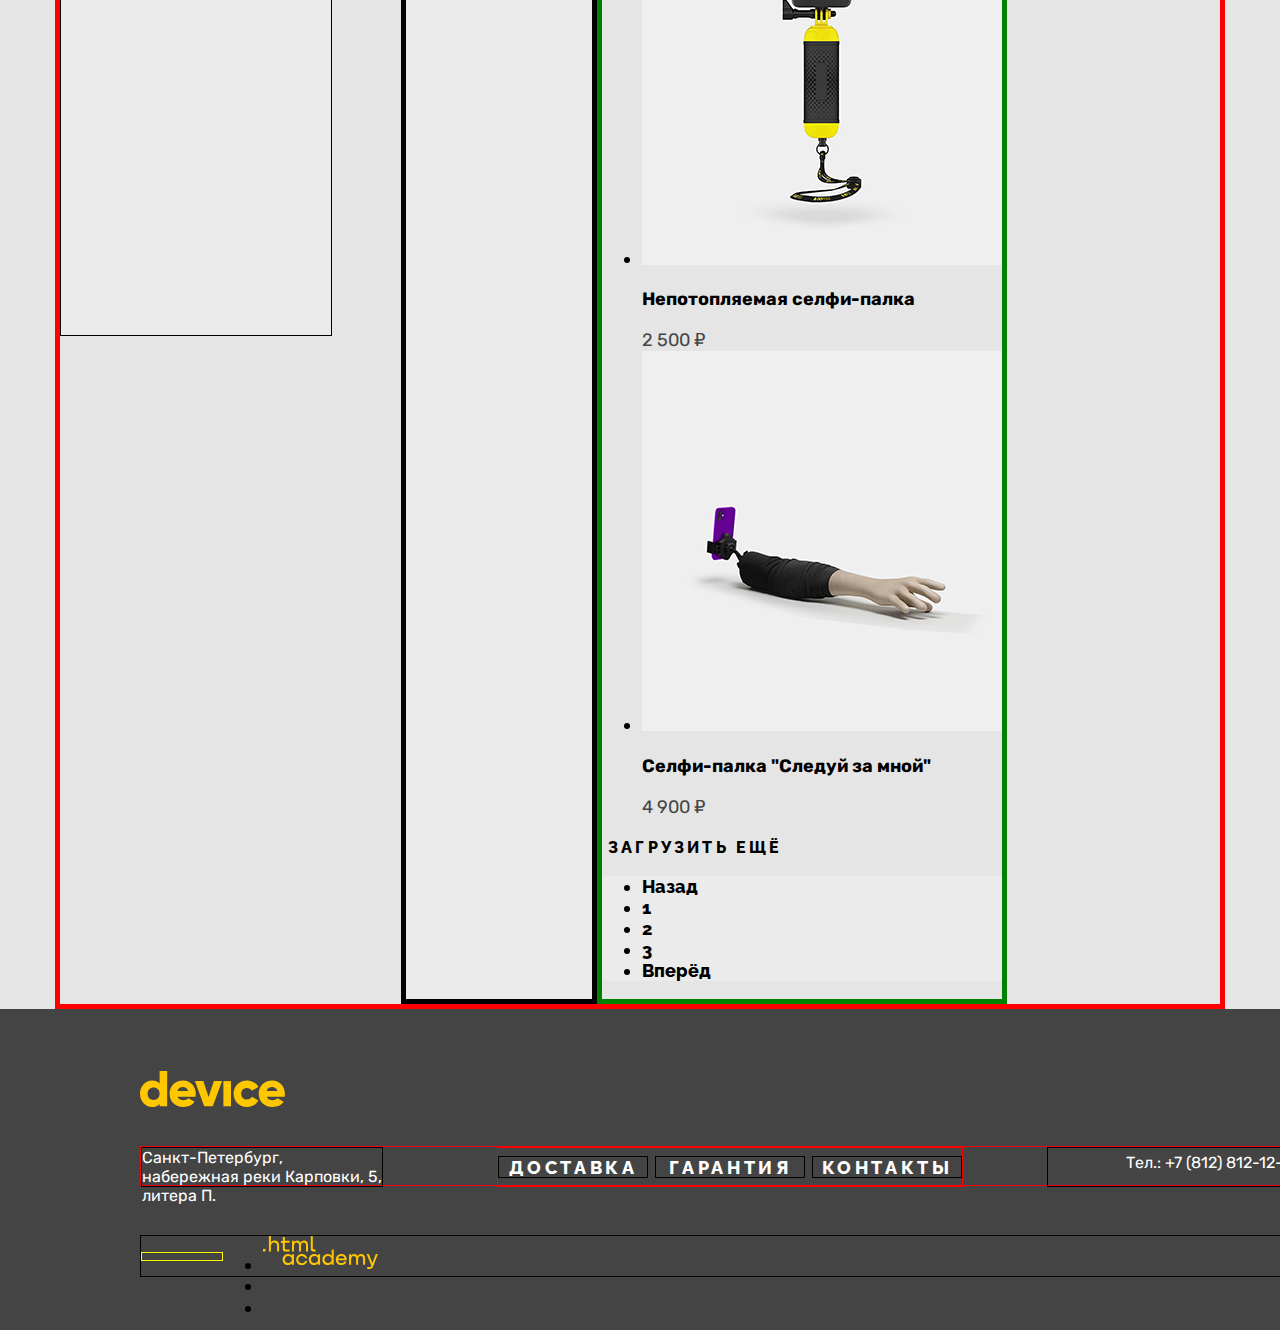
==== commit 067cbe00: "123" ====
--- a/catalog.html
+++ b/catalog.html
@@ -7,48 +7,39 @@
   </head>
   <body>
     <header class="page-header">
-      <p><img class="header-logo" src="images/device-logo.svg" width="145" height="36" alt="Логотип">
-      </p>
-      <section class="header-search">
-    <input type="search" placeholder="Поиск по сайту" class="search">
-    <h2 class="visually-hidden"></h2>
-    <ul class="header-search-list">
-      <li><a class="login" href="#">Войти</a></li>
-      <li><a class="login" href="#">Сравнить</a></li>
-      <li><a class="login" href="#">Корзина</a></li>
-    </ul>
-  </section>
+      <div class="header-logo-container"><img class="header-logo" src="images/device-logo.svg" width="145" height="36" alt="Логотип">
+      </div>
+      <div class="header-search">
+        <div class="search-bar">
+          <div class="search-icon"></div>
+    <input type="search" placeholder="Поиск по сайту" class="search"></div>
+      <div class="login-container">
+        <div class="login-icon"></div>
+        <a class="login page-header-login" href="#">Войти</a></div>
+        <div class="compare-container">
+          <div class="compare-icon"></div>
+      <a class="login page-header-compare" href="#">Сравнить</a></div>
+      <div class="cart-container">
+        <div class="product-counter"></div>
+        <div class="cart-icon"></div>
+      <a class="login page-header-cart" href="#">Корзина</a></div>
+  </div>
     <nav class="navigation">
-      <p>Каталог товаров</p>
-      <ul class="navigation-list navigation-products">
-        <li class="navigation-item">
-          <a class="navigation-link" href="#">Виртуальная реальность</a>
-        </li>
-        <li class="navigation-item">
-          <a class="navigation-link" href="#">Моноподы для селфи</a>
-        </li>
-        <li class="navigation-item">
-          <a class="navigation-link" href="#">Экшн-камеры</a>
-        </li>
-        <li class="navigation-item">
-          <a class="navigation-link" href="#">Фитнес-браслеты</a>
-        </li>
-        <li class="navigation-item">
-          <a class="navigation-link" href="#">Умные часы</a>
-        </li>
-        <li class="navigation-item">
-          <a class="navigation-link" href="#">Квадрокоптеры</a>
-        </li>
-      </ul>
       <ul class="navigation-list">
         <li class="navigation-item">
-          <a class="navigation-link contacts" href="#">Доставка</a>
-        </li>
-        <li class="navigation-item">
-          <a class="navigation-link contacts" href="#">Гарантия</a>
-        </li>
-        <li class="navigation-item">
-          <a class="navigation-link contacts" href="#">Контакты</a>
+          <a class="navigation-item-link" href="#">Каталог товаров</a>
+        </li>
+        <li class="navigation-item">
+          <a class="navigation-item-link" href="#"></a>
+          </li>
+        <li class="navigation-item">
+          <a class="navigation-item-link" href="#">Доставка</a>
+        </li>
+        <li class="navigation-item">
+          <a class="navigation-item-link" href="#">Гарантия</a>
+        </li>
+        <li class="navigation-item">
+          <a class="navigation-item-link" href="#">Контакты</a>
         </li>
       </ul>
     </nav>
@@ -66,8 +57,7 @@
         </li>
     </ul>
 </header>
-
-    <div class="catalog-products">
+    <div class="catalog">
       <section class="filters">
       <h2 class="">Фильтр:</h2>
     <form class="catalog-filter" action="https://echo.htmlacademy.ru/" method="get">
@@ -146,7 +136,7 @@
         <button class="button" type="submit">Показать</button>
     </form>
 </section>
-<div class="catalog-right-column">
+
 <section class="price-sorting">
     <form class="sorting-type">
         <h2><label for="sorting">Сортировка</label></h2>
@@ -209,43 +199,48 @@
     </a>
 </li>
 </ul>
-</section></div></div></div>
+</section>
+</div>
     </main>
     <footer class="page-footer">
-      <div class="footer-address"><p><img class="footer-logo" src="images/device2.svg" width="145" height="36" alt="Логотип"></p>
-      <p class="about-us2">Санкт-Петербург, набережная<br>
-        реки Карповки, 5, литера П.</p></div>
-      <div><ul class="navigation-list">
-        <li class="navigation-item">
-          <a class="navigation-link contacts2" href="#">Доставка</a>
-        </li>
-        <li class="navigation-item">
-          <a class="navigation-link contacts2" href="#">Гарантия</a>
-        </li>
-        <li class="navigation-item">
-          <a class="navigation-link contacts2" href="#">Контакты</a>
+      <div class="footer-container">
+        <img class="footer-logo" src="images/device2.svg" width="145" height="36" alt="Логотип">
+        <div class="footer-wrapper-first">
+        <div class="footer-address">Санкт-Петербург, набережная реки Карповки, 5, литера П.</div>
+      <ul class="navigation-list-footer">
+        <li class="footer-navigation-item">
+          <a class="footer-navigation-link" href="#">Доставка</a>
+        </li>
+        <li class="footer-navigation-item">
+          <a class="footer-navigation-link" href="#">Гарантия</a>
+        </li>
+        <li class="footer-navigation-item">
+          <a class="footer-navigation-link" href="#">Контакты</a>
         </li>
       </ul>
+      <div class="footer-phone-number"><a href="tel:+78128121212" class="about-us3">Тел.: +7 (812) 812-12-12</a></div></div>
+      <div class="footer-wrapper-second">
+        <div class="footer-vector"></div>
       <ul class="footer-social-list">
         <li class="footer-social-item">
-          <a class="button" href="#">
+          <a class="button footer-social-logo" href="#">
             <span class="visually-hidden">Facebook</span>
           </a>
         </li>
         <li class="footer-social-item">
-          <a class="button" href="#">
+          <a class="button footer-social-logo" href="#">
             <span class="visually-hidden">Instagram</span>
           </a>
         </li>
         <li class="footer-social-item">
-          <a class="button" href="#">
+          <a class="button footer-social-logo" href="#">
             <span class="visually-hidden">Twitter</span>
           </a>
         </li>
       </ul>
+            <img src="images/htmlacademy.svg" width="115" height="33" alt="htmlacademy">
+            </div>
     </div>
-      <div class="footer-phone-number"><a href="tel:+78128121212" class="about-us3">+Тел.:+7 (812) 812-12-12</a>
-            <p><img src="images/htmlacademy.svg" width="115" height="33" alt="htmlacademy"></p></div>
     </footer>
       </body>
     </html>--- a/styles/styles.css
+++ b/styles/styles.css
@@ -43,35 +43,198 @@
     color: black;
 }
 
-
-.navigation {display: flex;
-width: 1041px;
-margin: 0 auto;
-}
-
-.navigation-list {display: flex;
-  margin-left: auto; 
+.header-logo-container {position: relative;
+top: -14px;
+margin-left: 61px;
+margin-bottom: -14px;}
+
+.login {position: relative;
+    display: block;}
+
+.search-bar {display: flex;
+width: 516px;
+height: 20px;
+border: 1px solid black;}
+
+.search-icon {
+margin-right: 20px;
+margin-top: 2px;
+}
+
+.search {width: 480px;
+height: 20px;}
+
+.navigation-list {
+display: flex;
+  margin-left: 60px;
+  margin-right: 59px;
+  margin-top: 29px;
+  margin-bottom: 0; 
   flex-wrap: wrap; 
-  
+  list-style: none;
+  text-decoration: none;
+  font-style: raleway, Arial, sans-serif;
+  font-weight: 800;
+  font-size: 18px;
+  line-height: 21px;
+  letter-spacing: 0.2em;
+  text-transform: uppercase;
+  border: 1px solid red;
+  padding: 0;
+  width: 1041px;
+}
+
+.navigation-list-footer {border: 1px solid red;
+text-decoration: none;
+list-style: none;
+font-style: raleway, Arial, sans-serif;
+  font-weight: 800;
+  font-size: 18px;
+  line-height: 21px;
+  letter-spacing: 0.2em;
+display: flex;
+padding-left: 0px;
+height: 38px;
+margin-top: 0px;
+align-items: center;}
+
+.footer-phone-number {border: 1px solid black;
+margin-left: auto;
+text-align: end;
+height: 38px;
+margin-top: 0px;}
+
+
+.footer-navigation-item {width: 148px;
+height: 20px;
+margin-right: 7px;
+text-align: center;
+border: 1px solid black;}
+
+.footer-navigation-item:last-child {margin-right: 0px;
+}
+
+.footer-navigation-link {text-transform: uppercase;
+color: #ffffff;
+text-decoration: none;}
+
+.navigation-item-link {text-decoration: none;
+    color: black;
 }
 
 .navigation-item {list-style-type: none; 
 }
 
-.navigation-item:first-child {margin-right: 19px;}
-
-.navigation-item:nth-child(2) {margin-right: 62px;}
-
-.navigation-link {padding-top: 15px;
-    padding-bottom: 15px;}
-
-.slider {display: flex;
-    margin-top: 121px;
-}
+.navigation-item:first-child {width: 236px;
+height: 20px;
+margin-left: 0px;
+margin-right: 7px;
+margin-top: 15px;
+margin-bottom: 15px;
+}
+
+.navigation-item:nth-child(2) {margin-right: 247px;
+width: 50px;
+height: 50px;
+border: 1px solid black;}
+
+.navigation-item:nth-child(3) {margin-top: 15px;
+width: 140px;
+height: 20px;
+margin-right: 19px;
+}
+
+.navigation-item:nth-child(4) {width: 140px;
+    height: 20px;
+    margin-right: 53px;
+    margin-top: 15px;
+}
+
+.navigation-item:nth-child(5) {width: 140px;
+height: 20px;
+text-align: right;
+align-self: center;
+}
+
+.slider {display: flex; 
+}
+
+.slider.container {top: -112px;
+margin-bottom: -20px;
+position: relative;
+border: 1px solid red;
+height: 560px;
+}
+
+.container {width: 1160px;}
+
+.slider-list {margin: 0;
+padding: 0;}
+
+.slider-item {justify-content: space-between;
+min-height: 500px;}
+
+.slider-show {display: flex;}
+
+.slider-item-left {text-align: center;
+width: 560px;}
+
+.slider-item-right {width: 560px;}
 
 .slider-description {display: flex;
 flex-direction: column;
 }
+
+.parameters {display: flex;
+margin-top: 70px;
+}
+
+.first-parameter-container {display: flex;
+flex-direction: column;
+}
+
+.second-parameter-container {display: flex;
+flex-direction: column;
+}
+
+.second-parameter {width: 160px;
+    height: 52px;
+    font-family: rubik, Arial, sans-serif;
+    font-weight: 400;
+    font-size: 36px;
+    line-height: 30px;
+    color: #000000;
+    }
+
+.first-parameter {width: 160px;
+height: 52px;
+font-family: rubik, Arial, sans-serif;
+font-weight: 400;
+font-size: 36px;
+line-height: 30px;
+color: #000000;
+margin-right: 0px;}
+
+.first-parameter-description {width: 140px;
+font-family: rubik, Arial, sans-serif;
+font-size: 16px;
+line-height: 30px;
+color: #444444;
+margin-right: 20px;
+height: 30px;
+top: -11px;
+position: relative;
+}
+
+.second-parameter-description {width: 160px;
+    font-family: rubik, Arial, sans-serif;
+    font-size: 16px;
+    line-height: 30px;
+    color: #444444;
+    margin-right: 20px;
+    height: 30px;
+    top: -11px;
+    position: relative;}
 
 .visually-hidden {
     position: absolute;
@@ -89,27 +252,43 @@
     color: #000000;
     background-color: #FFE17F;
     width: 1160px;
+    min-height: 300px;
     margin: 0 auto;
+    margin-top: 40px;
 }
 
 .header-search {
 display: flex;
+margin-top: 49px;
+margin-bottom: 29px;
+align-items: baseline;
 width: 1075px;
-margin: 0 auto;
+height: 21px;
+margin-left: 60px;
+align-items: center;
 }
 
 .header-search-list {list-style-type: none;
 display: flex;
 flex-wrap: wrap;
-margin: 0;
+margin: 0 auto;
 padding: 0;
-margin-left: auto;
-}
-
+}
 
 
 .catalog-list {
-}
+width: 160px;
+height: 160px;
+background-color: #FFE17F;
+}
+
+.monopod-image {margin-top: 44px;
+margin-left: 37px;
+margin-right: 37px;}
+
+.image-flex {display: flex;
+align-items: center;
+justify-content: center;}
 
 .search {font-family: rubik, Arial, sans-serif;
     font-weight: 400;
@@ -118,11 +297,13 @@
     opacity: 0.3;
     width: 480px;
     height: 20px;
+    margin: 0 auto;
 }
 
 .page-container {
     width: 1160px;
     margin: 0 auto;
+    border: 5px solid red;
 }
 
 .login {
@@ -132,14 +313,123 @@
     color: black;
     line-height: 18.96px;
     text-decoration: none;
-    
-}
+}
+
+.login-container {display: flex;
+width: 245px;
+height: 20px;
+border: 1px solid black;
+margin-right: 15px;
+margin-left: 24px;}
+
+.login-icon {
+    position: absolute;
+    top: 0;
+    right: 0;
+    bottom: 0;
+    left: 0;
+    margin: auto;}
+
+.shopping-bag-icon {margin-left: -10px;
+margin-bottom: 5px;}
+
+.compare-container {display: flex;
+width: 120px;
+height: 20px;
+border: 1px solid black;
+margin-right: 14px;}
+
+.compare-icon {width: 10px;
+height: 12px;
+border: 1px solid black;
+margin-top: 3px;
+margin-bottom: 5px;
+margin-right: 10px;}
+
+.cart-container {
+width: 141px;
+height: 21px;
+border: 1px solid black;
+display: flex;
+margin-right: 25px;}
+
+.product-counter {width: 20px;
+height: 20px;
+border: 1px solid black;}
+
+.cart-icon {width: 16px;
+height: 14px;
+border: 1px solid black;
+margin-top: 2px;
+margin-bottom: 5px;
+margin-right: 10px;}
+
+.page-header-cart {width: 110px;
+height: 20px;
+border: 1px solid red;}
+
+.page-header-cart span {margin-left: 10px;}
+
+.page-header-compare {width: 100px;
+height: 20px;
+border: 1px solid black;}
+
+.services .container {display: flex;
+min-height: 320px;
+padding-left: 2px;}
+
+.services-navigation {display: flex;
+flex-direction: column;
+min-width: 277px;
+margin: 0;
+justify-content: center;
+list-style: none;}
+
+.services-tab.current {background-color: black;}
+
+.services-navigation li {width: 100%;
+margin: 12px 0;
+padding: 0;
+text-align: center;}
+
+.services-link {display: block;
+width: 160px;
+padding: 8px 0;
+font-family: raleway, Arial, sans-serif;
+font-weight: 800;
+font-size: 18px;
+line-height: 21px;
+text-align: center;
+letter-spacing: 0.2em;
+color: #FFE17F;
+text-decoration: none;
+}
+
+.services-item-title {width: 560px;
+font-family: raleway, Arial, sans-serif;
+font-weight: 800;
+font-size: 50px;
+line-height: 50px;
+color: #000000;}
+
+.search-item {width: 220px;}
+
+
+
+.page-header-login {width: 220px;
+border: 1px solid black;
+height: 20px;
+padding-left: 25px;
+}
+
+
 
 .phrase {
 font-family: raleway, Arial, sans-serif;
 font-size: 50px;
 line-height: 50px;
-margin-left: 40px;
+margin-bottom: 19px;
+margin-top: 80px;
 }
 
 .main-container {flex-grow: 1;}
@@ -150,15 +440,42 @@
 font-size: 18px;
 color: #444444;
 line-height: 30px;
-margin-left: 41px;
-}
-
-.navigation-link.contacts {
-    font-family: raleway, Arial, sans-serif;
-    text-transform: uppercase;
-    text-decoration: none;
-    color: black;
-}
+width: 560px;
+margin-bottom: 30px;
+}
+
+.newsletter-email {
+margin-right: 40px;}
+
+.button.newsletter-button {width: 260px;
+height: 55px;
+align-self: center;
+border: 3px solid #000000;}
+
+.free-quote {width: 129px;
+height: 30px;
+font-family: rubik, Arial, sans-serif;
+font-weight: 400;  
+font-size: 18px;
+text-align: center;
+margin-top: 10px;}
+
+.free-container {height: 30px;
+width: 165px;
+display: flex;
+margin-left: 136px;
+
+align-items: center;
+align-self: center;
+}
+
+.free-icon {
+margin-right: 21px;}
+
+.newsletter-button {}
+
+.field {height: 30px;
+width: 560px;}
 
 .navigation-link {
     font-family: rubik, Arial, sans-serif;
@@ -171,15 +488,21 @@
 .products-list.catalog {
     font-family: raleway, Arial, sans-serif;
     line-height: 24px;
-    width: 160px;
-}
-
-.products-list {width: 1160px;
-    display: flex;
-    margin: 0;
-    padding: 0;
-    justify-content: space-between;
-}
+}
+
+.products-list {display: grid;
+grid-template-columns: 160px 160px 160px 160px 160px 160px;
+grid-template: 160px 60px;
+column-gap: 40px;
+row-gap: 33px;}
+
+.product-caption {font-family: Raleway, Arial, sans-serif;
+    font-style: normal;
+    font-weight: 800;
+    font-size: 18px;
+    line-height: 24px;
+color: #000000;}
+
 
 .button {
     font-family: Raleway, Arial, sans-serif;
@@ -191,13 +514,16 @@
 text-decoration: none;
 text-transform: uppercase;
 text-align: center;
+letter-spacing: 0.2em;
+cursor: pointer;
+border: none;
 }
 
 .index-columns {display: flex;
 justify-content: space-between;
-
-margin-top: 97px;
-margin-bottom: 87px;}
+margin-top: 97px;}
+
+.sign-up {}
 
 h2 {
     
@@ -217,13 +543,85 @@
     font-size: 18px;
     line-height: 30px;
     color: #444444;
-}
-
-.delivery-method {
+    border: 1px solid red;
+    width: 497px;
+    height: 202px;
+}
+
+.detailed-button {width: 260px;
+height: 20px;
+border: 1px solid red;
+text-align: center;}
+
+.delivery-methods {
     font-family: raleway, Arial, sans-serif;
     font-size: 18px;
     line-height: 20px;
-}
+    width: 531px;
+    height: 120px;
+    border: 1px solid red;
+    margin-top: 23px;
+    
+}
+
+.section-contacts h4 {border: 1px solid red;
+width: 358px;
+height: 30px;
+margin-top: 30px;
+margin-bottom: 15px;
+}
+
+.contacts-address {width: 515px;
+height: 30px;
+border: 1px solid red;
+font-family: rubik, Arial, sans-serif;
+font-size: 18px;
+line-height: 30px;
+color: #444444;
+margin-bottom: 0px;
+}
+
+.worktime {width: 204px;
+height: 60px;
+border: 1px solid black;
+font-size: 18px;
+line-height: 30px;
+font-family: rubik, Arial, sans-serif;
+}
+
+.contacts-phone {margin-top: 0px;
+width: 151px;
+height: 30px;
+font-family: rubik, Arial, sans-serif;
+font-size: 18px;
+line-height: 30px;
+color: #444444;
+}
+
+.call-us-button {width: 260px;
+height: 20px;
+text-align: center;
+border: 1px solid red;
+margin-top: 23px;}
+
+.subscribe-to-us {display: flex;
+border: 1px solid red;}
+
+.subscribe-reason {margin-left: 40px;
+align-self: center;
+border: 1px solid black;
+height: 99px;
+width: 528px;
+font-size: 18px;
+line-height: 30px;
+font-family: rubik, Arial, sans-serif;}
+
+.subscribe-to-us h3 {width: 560px;
+height: 120px;
+width: 560px;
+border: 1px solid black;}
+
+.e-mail {display: flex;}
 
 h4 {
     font-size: 24px;
@@ -231,29 +629,87 @@
     color: #444444;
 }
 
-.section-type1 {
+.services {
     font-family: raleway, Arial, sans-serif;
     margin-top: 69px;
     margin-bottom: 90px;
-}
-
-.section-type2 {font-family: raleway, Arial, sans-serif;
+    min-height: 388px;
+    background-color: #E5E5E5;
+}
+
+.services-description div {margin-left: 118px;
+margin-top: 70px;
+width: 460px;
+position: relative;}
+
+.service-show: {display: block;}
+
+.service {}
+
+.services-item-description {font-family: rubik, Arial, sans-serif;
+font-size: 18px;
+line-height: 30px;
+color: #444444;
+width: 500px;
+}
+
+.services-item-title {margin-bottom: 30px;}
+
+.delivery {font-family: raleway, Arial, sans-serif;
     background-color: #F0F0F0;
 width: 1160px;
 margin: 0;}
 
 .sign-up {background-color: #F0F0F0;
-    display: flex;
-width: 1160px;}
+width: 1160px;
+margin-top: 0px;}
 
 .page-footer {
     background-color: #444444;
-    width: 1160px;
-    display: flex;
+    width: 1440px;
     margin: 0 auto;
-}
-
-
+    height: 321px;
+}
+
+.footer-logo {margin-top: 62px;
+margin-bottom: 35px;}
+
+
+
+.footer-container {padding-left: 140px;
+padding-right: 140px;}
+
+.footer-wrapper-first {display: flex;
+border: 1px solid red;
+padding: 0;
+height: 38px;}
+
+.delivery-information {display: flex;}
+
+.delivery-promise {width: 910px;
+    height: 20px;
+    margin-top: 37px;
+    margin-bottom: 43px;
+    text-align: center;}
+
+.delivery-car {width: 125px;
+height: 100px;
+background-color: #FFE17F;
+}
+
+.delivery-car img {margin-top: 35px;
+    margin-bottom: 34px;
+    margin-left: 39px;
+    margin-right: 39px;
+}
+
+.delivery-information-icon {width: 40px;
+height: 40px;
+margin-left: 52px;
+margin-right: 33px;
+margin-top: 29px;
+margin-bottom: 31px;
+}
 
 .navigation-link.contacts2 {
     font-family: raleway, Arial, sans-serif;
@@ -263,12 +719,20 @@
     color: #ffffff;
 }
 
-.about-us2 {
+
+
+.footer-address {
     font-family: rubik, Arial, sans-serif;
     font-size: 16px;
     line-height: 19px;
     color: #ffffff;
     text-decoration: none;
+    width: 240px;
+    height: 38px;
+ margin-right: 114px;
+ border: 1px solid black;
+ font-style: normal;
+font-weight: normal;
 }
 
 .about-us3 {
@@ -293,6 +757,7 @@
 opacity: 0.6;
 color: black;
 text-decoration: none;
+list-style: none;
 }
 
 .product-card-title {
@@ -343,27 +808,49 @@
     background-color: #EBEBEB;
     display: flex;
     flex-direction: column;
-    width: 200px;
+    width: 270px;
     margin-right: 69px;
-}
+    height: 1404px;
+    border: 1px solid black;
+}
+
+.filters-top {background-color: #DCDCDC;}
 
 .price-sorting {
     font-family: raleway, Arial, sans-serif;
     background-color: #EBEBEB;
+    border: 5px solid black;
 }
 
 .product-section {
     font-family: raleway, Arial, sans-serif;
-    background-color: #E5E5E5;;
+    background-color: #E5E5E5;
+    border: 5px solid green;
 }
 
 .section-contacts {
     width: 560px;
+    height: 562px;
+    border: 1px solid black;
 }
 
 .section-about-us {width: 560px;
+    height: 562px;
     margin-right: 40px;
-}
+    border: 1px solid black;
+}
+
+.contacts-quote {font-family: rubik, Arial, sans-serif;
+    font-size: 18px;
+    line-height: 30px;
+    color: #444444;
+    width: 498px; 
+    height: 60px;
+border: 1px solid red;}
+
+.index-columns h3 {width: 560px;
+height: 70px;
+border: 1px solid black;}
 
 .button.pagination-show-more {
     font-family: raleway, Arial, sans-serif;
@@ -386,28 +873,107 @@
     font-family: raleway, Arial, sans-serif;
 }
 
-.footer-address {width: 240px;
-margin-right: 115px;}
 
 .footer-phone-number {width: 250px;
+    height: 38px;
     margin-top: auto;
 margin-left: auto;}
 
-.catalog-products {display: flex;}
-
-.catalog-right-column {width: 760px;}
-
-.footer-social-list {list-style-type: none;
-    margin: 0;
-    padding: 0;
+.footer-wrapper-second {display: flex;
+border: 1px solid black;
+margin-top: 49px;
+height: 40px;}
+
+.footer-vector {width: 80px;
+height: 7px;
+border: 1px solid yellow;
+align-self: center;}
+
+
+.catalog-right-column {width: 760px;
+border: 15px solid yellow;}
+
+
+.filter-columns {display: flex;
+border: 1px solid red;
+flex-direction: row;}
+
+.page-title {font-family: Raleway, Arial, sans-serif;
+    font-style: normal;
+    font-weight: 800;
+    font-size: 50px;
+    line-height: 50px;
+color: #000000;}
+
+.breadcrumbs {display: flex;
+margin-bottom: 49px;
+width: 425px;
+list-style: none;
+border: color 1px red;}
+
+.breadcrumbs li {
+font-family: Rubik, Arial, sans-serif;
+font-style: normal;
+font-weight: normal;
+font-size: 16px;
+line-height: 19px;
+color: #000000;
+list-style: none;
+text-decoration: none;
+}
+
+.breadcrumbs a {
+    font-family: Rubik, Arial, sans-serif;
+    font-style: normal;
+    font-weight: normal;
+    font-size: 16px;
+    line-height: 19px;
+    color: #000000;
+    list-style: none;
+    text-decoration: none;
+    }
+
+.breadcrumbs li:not(:last-child) {margin-right: 16px;
+padding-right: 22px;}
+
+.catalog-product {display: flex;
+border: 10px solid black;}
+
+.catalog {display: flex;}
+
+.footer-social {width: 150px;
+    height: 40px;
+    
 display: flex;
-flex-wrap: wrap;}
-
-    .footer-social-item {width: 40px;
-    height: 40px;
-margin-right: 15px;
-margin-bottom: 15px;}
-
-.footer-social-item:nth-child(3n) {
-    margin-right: 0;
-  }+margin-left: 425px;
+justify-content: space-between;}
+
+.social {width: 40px;
+height: 40px;
+background-repeat: no-repeat;
+background-position: center;
+background-color: rgba(255, 255, 255, 0.3);
+border-radius: 50%;
+border: none;
+display: block;}
+
+.social-fb {background-image: url("/Users/FUZION/Documents/GitHub/1841529-device-32/images/facebook-icon.svg");
+color: #444444;}
+
+.social-inst {background-image: url("/Users/FUZION/Documents/GitHub/1841529-device-32/images/inst-icon.svg");
+color: #444444;}
+
+.social-tw {background-image: url("/Users/FUZION/Documents/GitHub/1841529-device-32/images/tw-icon.svg");
+color: #444444;}
+
+.footer-html-logo {
+    width: 115px;
+    height: 33px;
+    
+    margin-left: 392px;
+    align-self: center;
+}
+
+
+
+
